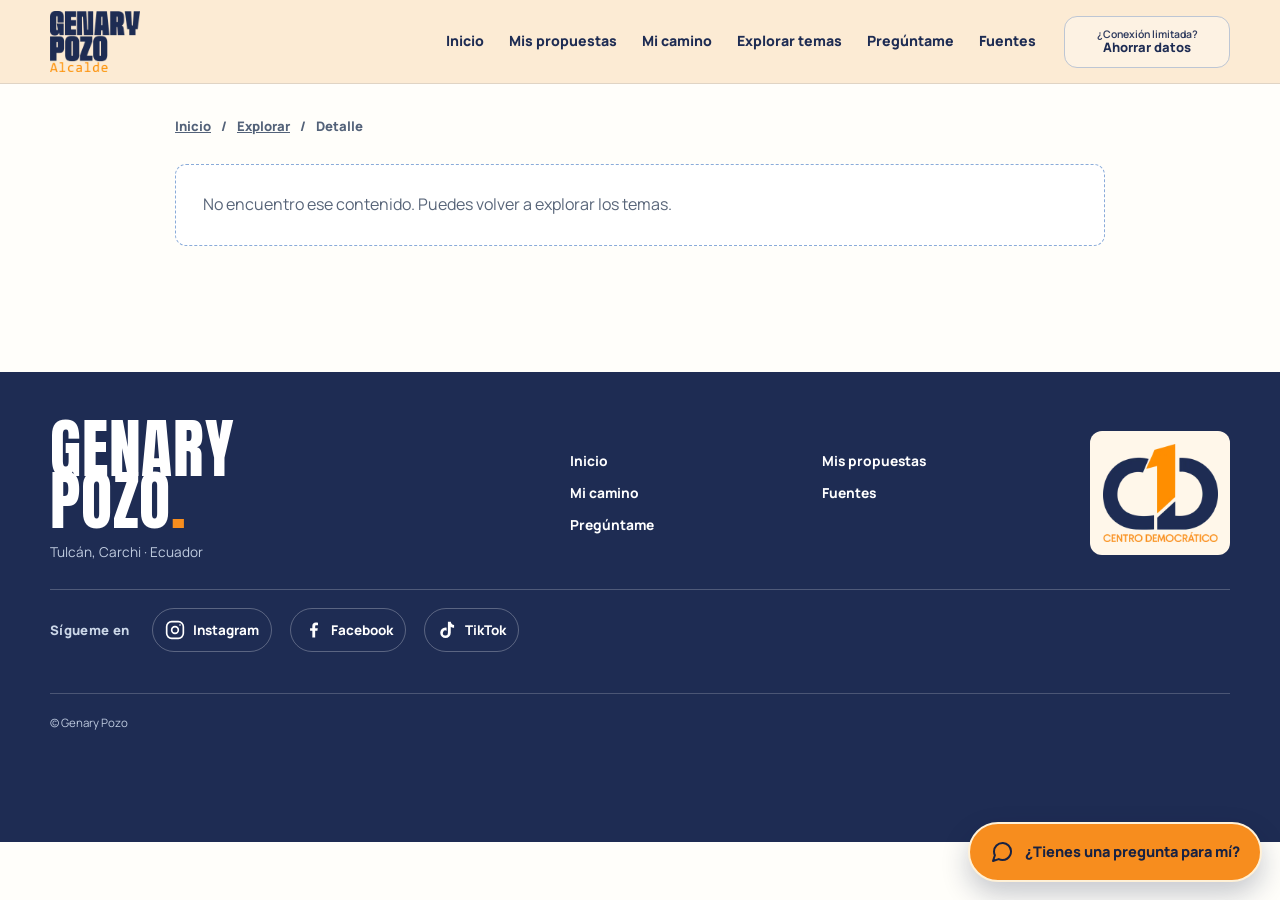
==== detalle.html @ 5c868f40 "Add files via upload" ====
<!DOCTYPE html>
<html lang="es-EC"><head><meta charset="utf-8"/><meta content="width=device-width,initial-scale=1" name="viewport"/><meta content="#1e2c53" name="theme-color"/><meta content="Detalle de una idea o una propuesta de Genary Pozo con sus fuentes." name="description"/><link href="assets/favicon.png" rel="icon" type="image/png"/><link href="https://fonts.googleapis.com" rel="preconnect"/><link crossorigin="" href="https://fonts.gstatic.com" rel="preconnect"/>
<link href="https://fonts.googleapis.com/css2?family=Anton&amp;family=Cormorant+Garamond:ital,wght@0,500;0,600;1,500;1,600&amp;family=Manrope:wght@400;500;600;700;800&amp;family=Qwigley&amp;display=swap" rel="stylesheet"/>
<link href="styles.css" rel="stylesheet"/><script defer="" src="app.js"></script><title>Conoce el detalle | Genary Pozo</title></head><body data-page="detalle">
<a class="skip" href="#contenido">Saltar al contenido</a><header class="site-header"><div class="container nav-row"><a class="logo-link" href="index.html"><img alt="Genary Pozo Alcalde" height="66" src="assets/logo-alcalde.webp" width="95"/></a><button aria-controls="nav-links" aria-expanded="false" aria-label="Abrir menú" class="nav-toggle" id="nav-toggle" type="button"><span></span><span></span><span></span></button><nav aria-label="Menú principal" class="nav-links" id="nav-links"><a href="index.html">Inicio</a><a href="propuestas.html">Mis propuestas</a><a href="trayectoria.html">Mi camino</a><a href="explorar.html">Explorar temas</a><a href="preguntas.html">Pregúntame</a><a href="fuentes.html">Fuentes</a></nav><div class="data-control"><button aria-pressed="false" class="data-toggle" id="data-toggle" type="button"><span aria-hidden="true" class="data-icon">◉</span><span aria-hidden="true" class="data-hint">¿Conexión limitada?</span><span aria-hidden="true" class="data-label">Ahorrar datos</span></button></div></div></header>
<main id="contenido"><div class="container detail-shell"><nav aria-label="Ruta" class="breadcrumbs"><a href="index.html">Inicio</a><span aria-hidden="true">/</span><a href="explorar.html">Explorar</a><span aria-hidden="true">/</span><span>Detalle</span></nav><article id="detail-article"><div class="loading-card">Cargando información…</div></article><div class="related" id="related"></div></div></main>
<footer class="site-footer"><div class="container footer-main"><div class="footer-brand"><span>GENARY<br/>POZO<span class="dot">.</span></span><p>Tulcán, Carchi · Ecuador</p></div><div class="footer-nav"><a href="index.html">Inicio</a><a href="propuestas.html">Mis propuestas</a><a href="trayectoria.html">Mi camino</a><a href="fuentes.html">Fuentes</a><a href="preguntas.html">Pregúntame</a></div><div class="footer-party"><img alt="Centro Democrático, lista 1" height="90" loading="lazy" src="assets/logo-centro-democratico.webp" width="115"/></div><div aria-label="Redes sociales de Genary Pozo" class="footer-socials">
<span class="footer-social-label">Sígueme en</span>
<a aria-label="Instagram de Genary Pozo (abre en otra pestaña)" href="https://www.instagram.com/genarypozo/" rel="noopener noreferrer" target="_blank"><svg aria-hidden="true" fill="none" height="20" stroke="currentColor" stroke-linecap="round" stroke-linejoin="round" stroke-width="2" viewbox="0 0 24 24" width="20"><rect height="20" rx="6" width="20" x="2" y="2"></rect><circle cx="12" cy="12" r="4"></circle><circle cx="18" cy="6" fill="currentColor" r="1" stroke="none"></circle></svg><span>Instagram</span></a>
<a aria-label="Facebook de Genary Pozo (abre en otra pestaña)" href="https://www.facebook.com/profile.php?id=100063680343595" rel="noopener noreferrer" target="_blank"><svg aria-hidden="true" fill="currentColor" height="20" viewbox="0 0 24 24" width="20"><path d="M14.6 21v-8h2.7l.4-3.2h-3.1V7.7c0-.9.2-1.5 1.6-1.5H18V3.3C17.7 3.2 16.6 3 15.4 3 12.8 3 11.2 4.5 11.2 7.2v2.6H8.5V13h2.7v8h3.4Z"></path></svg><span>Facebook</span></a>
<a aria-label="TikTok de Genary Pozo (abre en otra pestaña)" href="https://www.tiktok.com/@genarypozobando" rel="noopener noreferrer" target="_blank"><svg aria-hidden="true" fill="currentColor" height="20" viewbox="0 0 24 24" width="20"><path d="M16.5 2c.3 2.3 1.8 3.7 4 3.9v3.5c-1.6 0-3-.4-4-1.3v7.2a6.3 6.3 0 1 1-6.3-6.3c.4 0 .9.1 1.3.2v3.7a3 3 0 1 0 1.6 2.6V2h3.4Z"></path></svg><span>TikTok</span></a>
</div></div><div class="container footer-bottom"><span>© Genary Pozo</span></div></footer><noscript><p class="noscript">Activa JavaScript para ver los detalles.</p></noscript><a aria-label="¿Tienes una pregunta para mí? Ir a Pregúntame" class="ask-float" href="preguntas.html"><svg aria-hidden="true" fill="none" height="24" stroke="currentColor" stroke-linecap="round" stroke-linejoin="round" stroke-width="2" viewbox="0 0 24 24" width="24"><path d="M21 11.5a8.4 8.4 0 0 1-.9 3.8A8.5 8.5 0 0 1 12.5 20a8.4 8.4 0 0 1-3.8-.9L3 21l1.9-5.7a8.4 8.4 0 0 1-.9-3.8A8.5 8.5 0 0 1 12.5 3h.5A8.5 8.5 0 0 1 21 11v.5Z"></path></svg><span>¿Tienes una pregunta para mí?</span></a></body></html>
---- styles.css ----
:root{--navy:#1e2c53;--navy-deep:#172243;--navy-mid:#31436d;--blue:#8aabd9;--orange:#f78d1e;--cream:#fcebd4;--paper:#fffefa;--muted:#586579;--line:#dfe5ee;--focus:#b45a00;--shadow:0 10px 35px rgba(24,37,73,.075);--max:1180px;--display:Impact,'Arial Black','Helvetica Neue',sans-serif;--body:system-ui,-apple-system,BlinkMacSystemFont,'Segoe UI',sans-serif}
*{box-sizing:border-box}html{scroll-behavior:smooth;scroll-padding-top:84px}body{margin:0;background:var(--paper);color:var(--navy);font:400 16px/1.6 var(--body)}img{display:block;max-width:100%}a{color:inherit}button,input,select{font:inherit}button{cursor:pointer}:focus-visible{outline:3px solid var(--orange);outline-offset:3px}[hidden]{display:none!important}.container{width:min(var(--max),calc(100% - 44px));margin:auto}.skip{position:fixed;z-index:99;top:-90px;left:12px;background:white;color:var(--navy);padding:12px 18px;border-radius:10px}.skip:focus{top:10px}.site-header{position:sticky;top:0;z-index:30;background:var(--cream);border-bottom:1px solid rgba(30,44,83,.12)}.nav-row{min-height:83px;display:flex;align-items:center;gap:28px}.logo-link{display:block;flex-shrink:0}.logo-link img{width:90px;height:auto}.nav-links{display:flex;align-items:center;gap:25px;margin-left:auto}.nav-links a{font-size:.88rem;font-weight:800;text-decoration:none;padding:13px 0;transition:color .2s}.nav-links a:hover,.nav-links .active{color:#a44a05}.nav-links .active{border-bottom:3px solid var(--orange)}.data-toggle{border:1px solid #bdc6d4;color:var(--navy);border-radius:26px;background:rgba(255,255,255,.35);white-space:nowrap;padding:11px 14px;font-size:.79rem;font-weight:750}.data-toggle[aria-pressed=true]{background:var(--navy);color:white}.data-icon{font-size:1.1rem;margin-right:2px}.nav-toggle{display:none;border:1px solid #b8c0cf;background:#fff7ec;color:var(--navy);width:46px;height:46px;border-radius:9px;flex-shrink:0;align-items:center;justify-content:center;flex-direction:column;gap:5px}.nav-toggle span{width:21px;height:2px;border-radius:3px;background:var(--navy)}
.eyebrow,.mini-index{font-weight:850;font-size:.73rem;letter-spacing:.13em;text-transform:uppercase;margin:0}.mini-index{color:#a54d06}.light,.light-index{color:#ffe1b6}.mark{display:inline-block;width:19px;height:3px;background:var(--orange);vertical-align:middle;margin-right:8px}.hero{background:var(--navy);color:white;overflow:hidden;border-bottom:5px solid var(--orange)}.hero-layout{display:grid;grid-template-columns:minmax(0,1.05fr) minmax(0,.95fr);gap:0;min-height:612px}.hero-copy{padding:89px 28px 55px 0;display:flex;align-items:flex-start;flex-direction:column}.hero h1{margin:25px 0 18px;line-height:.87;letter-spacing:-.053em}.h1-small{display:block;font:italic 400 clamp(2.3rem,4vw,3.6rem)/1.2 Georgia,serif;letter-spacing:-.055em;margin-bottom:8px}.h1-main{display:block;font:900 clamp(5.4rem,8.2vw,8.2rem)/.83 var(--display);letter-spacing:-.035em;color:#fff3df}.h1-main b{font-weight:900}.dot{color:var(--orange)}.hero-intro{max-width:440px;margin:15px 0 0;color:#e1e8f2;font-size:1.05rem;line-height:1.78}.hero-actions{display:flex;align-items:center;flex-wrap:wrap;gap:22px;margin-top:31px}.btn{min-height:51px;padding:12px 21px;display:inline-flex;align-items:center;justify-content:center;gap:24px;text-decoration:none;font-weight:850;border:0;border-radius:6px;font-size:.9rem;line-height:1.25}.btn-orange{background:var(--orange);color:#172243}.btn-orange:hover{background:#ffab52}.btn-navy{background:var(--navy);color:white}.btn-navy:hover{background:#304471}.hero-second{text-decoration:none;font-weight:800;color:#fff;font-size:.88rem;border-bottom:1px solid rgba(255,255,255,.5);padding-bottom:5px}.hero-second:hover{color:#ffd6a2}.hero-foot{display:flex;align-items:center;gap:12px;margin:auto 0 0;color:#c0cde0;text-transform:uppercase;letter-spacing:.16em;font-size:.68rem;font-weight:800;padding-top:27px}.hero-foot i{width:4px;height:4px;background:var(--orange);border-radius:50%}.hero-art{position:relative;overflow:hidden;min-width:0;background:var(--blue);align-self:stretch;margin-right:calc((min(var(--max),100vw - 44px) - 100vw)/2);max-height:760px}.hero-art:before{content:'';position:absolute;inset:0;background:radial-gradient(circle at 70% 80%,#fcebd4 0 26%,transparent 26.15%),linear-gradient(135deg,rgba(255,255,255,.16),transparent 60%)}.hero-art:after{content:'';position:absolute;left:-40px;top:20%;height:460px;width:460px;border-radius:50%;border:1px solid rgba(30,44,83,.22)}.hero-sun{position:absolute;width:98px;height:98px;border-radius:50%;background:var(--orange);right:11%;top:13%;opacity:.9}.back-word{position:absolute;z-index:1;font:900 clamp(8rem,14vw,14rem)/.9 var(--display);letter-spacing:-.08em;color:rgba(30,44,83,.09);top:36%;left:1%;transform:rotate(-90deg);transform-origin:30% 50%}.hero-person{position:absolute;z-index:2;width:100%;height:auto;max-width:none;top:0;left:0;right:0;object-fit:contain;object-position:top center}.hero-art-bottom{position:absolute;z-index:3;bottom:0;left:0;right:0;background:var(--orange);height:47px;display:flex;align-items:center;justify-content:space-between;color:var(--navy);padding:0 23px;font-size:.72rem;letter-spacing:.12em;font-weight:850}.hero-art-bottom span:last-child{font-size:1.7rem}.numbers{padding:23px 0 26px;background:var(--cream)}.numbers-header{display:flex;align-items:center;gap:24px;margin-bottom:19px}.numbers-header p{margin:0;font-weight:700;font-size:.88rem}.number-list{display:grid;grid-template-columns:repeat(4,minmax(0,1fr));gap:12px}.number-item{display:flex;align-items:center;gap:12px;border-right:1px solid #c8bbab;padding:5px 14px 5px 0;min-width:0}.number-item:last-child{border-right:0}.number-item strong{display:block;font:900 clamp(2.3rem,4vw,3.5rem)/1 var(--display);color:var(--navy)}.number-item span{font-size:.79rem;line-height:1.3;font-weight:750;color:#344467;max-width:130px}.home-section{padding:83px 0 91px}.section-head{display:flex;align-items:end;justify-content:space-between;gap:24px;margin-bottom:34px}.section-head h2{margin:10px 0 0;font:900 clamp(2.7rem,5vw,4.2rem)/1.04 var(--display);letter-spacing:-.025em}.section-head h2 > span:not(.ferron-word),.footer-invite h2 > span:not(.ferron-word){color:#b25306}.text-link{font-weight:850;text-decoration:none;border-bottom:2px solid var(--orange);white-space:nowrap;padding-bottom:6px}.text-link:hover{color:#a54d06}.section-explainer{max-width:390px;margin:0;line-height:1.75;color:var(--muted)}.featured-grid{display:grid;grid-template-columns:repeat(4,minmax(0,1fr));gap:14px}.featured-card{display:flex;flex-direction:column;align-items:flex-start;background:white;border:1px solid var(--line);border-radius:13px;padding:23px 21px;min-height:310px;box-shadow:var(--shadow)}.featured-card:nth-child(2){background:#f0f5fc}.featured-card:nth-child(3){background:#fff7eb}.featured-card .number{font:900 2.7rem/1 var(--display);letter-spacing:-.05em;color:var(--orange)}.featured-card h3{font:900 1.45rem/1.18 var(--body);letter-spacing:-.045em;margin:21px 0 9px}.featured-card p{margin:0 0 15px;font-size:.88rem;line-height:1.58;color:var(--muted)}.featured-card a{font-weight:850;text-decoration:none;margin-top:auto;border-bottom:1px solid var(--orange);font-size:.81rem;padding-bottom:4px}.featured-card a:hover{color:#b25306}.quote-band{background:var(--navy-deep);color:white;overflow:hidden}.quote-grid{display:grid;grid-template-columns:1fr 1fr;gap:0;min-height:540px}.quote-grid>div:first-child{padding:70px 48px 70px 0}.quote-band blockquote{font:900 clamp(2.5rem,5vw,4.7rem)/1.06 var(--display);letter-spacing:-.02em;margin:23px 0 21px;max-width:650px}.source-compact{color:#bfcbe0;font-size:.85rem}.source-compact a{color:var(--orange);font-weight:850;text-underline-offset:4px}.outline-link{display:inline-flex;gap:20px;text-decoration:none;border:1px solid #a3afc6;color:white;font-weight:850;padding:14px 20px;margin-top:27px;border-radius:6px;font-size:.85rem}.outline-link:hover{background:#2a3a64}.quote-visual{background:var(--orange);position:relative;margin-right:calc((min(var(--max),100vw - 44px) - 100vw)/2);overflow:hidden;min-height:520px}.quote-portrait{position:absolute;bottom:0;left:0;right:0;height:100%;z-index:2;display:flex;align-items:flex-end;justify-content:center}.quote-portrait img{width:100%;height:auto;max-height:100%;object-fit:contain;object-position:bottom center;position:relative;z-index:2}.big-g{position:absolute;top:-160px;left:-30px;font:900 33rem/1 var(--display);color:#ffc679;opacity:.65;pointer-events:none}.road-section{background:var(--paper)}.moments{display:grid;grid-template-columns:repeat(3,minmax(0,1fr));gap:18px;margin-bottom:32px}.moment{padding:26px 23px;border-radius:12px;border:1px solid var(--line);background:white;box-shadow:var(--shadow);display:flex;flex-direction:column}.moment .date{color:#b05206;font-weight:900;letter-spacing:.1em;font-size:.74rem}.moment h3{font-size:1.27rem;line-height:1.27;margin:16px 0 10px}.moment p{font-size:.9rem;color:var(--muted);line-height:1.7;margin:0 0 20px}.moment a{margin-top:auto;font-size:.83rem;text-decoration:none;font-weight:850;border-bottom:1px solid var(--orange);width:max-content}.footer-invite{background:var(--blue);padding:79px 0}.footer-invite-layout{display:grid;grid-template-columns:1.15fr .85fr;align-items:end;gap:75px}.footer-invite h2{font:900 clamp(2.8rem,5vw,4.1rem)/1.02 var(--display);letter-spacing:-.025em;margin:18px 0 0}.footer-invite-layout>div:last-child p{font-size:.99rem;line-height:1.7;max-width:410px;margin:0 0 26px}.site-footer{background:var(--navy);color:white;padding:51px 0 20px}.footer-main{display:grid;grid-template-columns:1fr 1fr 140px;gap:26px;align-items:center;padding-bottom:35px}.footer-brand>span{font:900 clamp(3rem,5vw,4.8rem)/.84 var(--display);letter-spacing:-.055em;display:block}.footer-brand p{margin:14px 0 0;color:#c1cde0;font-size:.85rem}.footer-nav{display:grid;grid-template-columns:repeat(2,minmax(100px,1fr));gap:10px}.footer-nav a{color:#fff;text-decoration:none;font-weight:750;font-size:.86rem}.footer-nav a:hover{color:var(--orange)}.footer-party img{width:115px;height:auto;object-fit:contain}.footer-bottom{border-top:1px solid rgba(255,255,255,.2);display:flex;justify-content:space-between;gap:25px;padding-top:20px;color:#bdc9de;font-size:.72rem;line-height:1.5}.footer-bottom span:last-child{max-width:500px}.noscript{margin:0;padding:15px;background:var(--cream);text-align:center}
/* Interior */
.page-hero{background:var(--navy);color:white;overflow:hidden}.page-hero-orange{background:linear-gradient(120deg,#243864 0%,var(--navy) 65%,#304b83 100%)}.page-hero-layout{min-height:335px;display:grid;grid-template-columns:1fr 270px;align-items:center;gap:45px;padding:59px 0}.page-hero h1,.path-hero h1{font:900 clamp(3.4rem,6.5vw,6rem)/.98 var(--display);letter-spacing:-.03em;margin:16px 0 16px}.page-hero h1 > em,.path-hero h1 > em{font-style:normal;color:var(--orange)}.page-hero p:not(.mini-index){font-size:1rem;line-height:1.7;max-width:720px;color:#dae5f5;margin:0}.page-hero-ornament{font:900 12rem/.8 var(--display);color:var(--orange);opacity:.8;text-align:center;letter-spacing:-.1em}.page-hero-ornament span{display:block;font:850 .95rem var(--body);letter-spacing:.18em;color:#fff;text-transform:uppercase;margin-top:10px}.page-section{padding:74px 0 85px}.tinted-section{background:#eff3fa}.all-plan{display:grid;grid-template-columns:repeat(2,minmax(0,1fr));gap:20px}.plan-card{border:1px solid var(--line);border-radius:15px;background:#fff;overflow:hidden;box-shadow:var(--shadow)}.plan-card-head{display:flex;align-items:center;justify-content:space-between;gap:15px;padding:23px 25px 13px}.plan-index{font:900 3.5rem/.9 var(--display);color:var(--orange)}.plan-meta{background:var(--cream);border-radius:30px;padding:8px 12px;font-weight:850;font-size:.74rem;line-height:1.2}.plan-card-body{padding:0 25px 23px}.plan-card h3{font-size:1.53rem;line-height:1.22;letter-spacing:-.025em;margin:5px 0 11px}.plan-card p{margin:0 0 20px;line-height:1.7;color:var(--muted)}.plan-card a,.small-card a{font-weight:850;text-decoration:none;border-bottom:1px solid var(--orange);padding-bottom:4px;font-size:.87rem}.principles-grid{display:grid;grid-template-columns:repeat(3,minmax(0,1fr));gap:16px}.principle-card{background:white;border:1px solid var(--line);padding:27px;border-radius:15px}.principle-card .squiggle{display:grid;place-items:center;width:40px;height:40px;border:2px solid var(--orange);border-radius:50%;color:#a84d06;font-size:1.2rem}.principle-card h3{font-size:1.3rem;line-height:1.2;margin:19px 0 10px}.principle-card p{margin:0;color:var(--muted);line-height:1.7;font-size:.92rem}.more-cards{display:grid;grid-template-columns:repeat(3,minmax(0,1fr));gap:16px}.small-card{padding:24px;border-radius:13px;border:1px solid var(--line);background:white;display:flex;flex-direction:column;gap:13px}.small-card h3{font-size:1.3rem;line-height:1.25;margin:0}.small-card p{margin:0 0 6px;color:var(--muted);font-size:.9rem;line-height:1.7}.small-card a{margin-top:auto;align-self:flex-start}.original-section{background:var(--cream)}.original-layout{display:grid;grid-template-columns:1fr 300px;align-items:center;gap:80px}.original-layout h2{font:900 clamp(2.8rem,5vw,4rem)/1.03 var(--display);letter-spacing:-.025em;margin:14px 0}.original-layout h2 span{color:#b25306}.original-layout p:not(.mini-index){max-width:520px;color:#324164;margin:0 0 24px;line-height:1.75}.poster-preview{width:100%;height:auto;max-height:490px;object-fit:contain;object-position:top;border-radius:8px;box-shadow:0 10px 30px rgba(30,44,83,.22);background:#fff}.path-hero{background:var(--navy);color:white;overflow:hidden}.path-hero-grid{display:grid;grid-template-columns:1.1fr .9fr;gap:50px;align-items:center;min-height:500px}.path-hero h1{font-size:clamp(3.3rem,6.1vw,5.7rem)}.path-hero p:not(.mini-index){color:#dce4f2;max-width:490px;line-height:1.8}.profile-photo-box{background:#f3f6fa;align-self:stretch;position:relative;display:flex;align-items:end;justify-content:center;overflow:hidden}.profile-photo-box img{width:100%;height:auto;max-height:500px;object-fit:contain;object-position:center bottom}.full-timeline{position:relative;display:grid;gap:16px;padding-left:32px}.full-timeline:before{content:'';position:absolute;left:8px;top:20px;bottom:20px;background:var(--blue);width:3px}.timeline-card{position:relative;padding:23px 26px;background:white;border:1px solid var(--line);border-radius:14px;box-shadow:var(--shadow)}.timeline-card:before{content:'';position:absolute;left:-31px;top:28px;height:13px;width:13px;background:var(--orange);border:3px solid white;box-shadow:0 0 0 2px var(--orange);border-radius:50%}.timeline-card time{color:#a34a04;font-weight:900;font-size:.78rem;text-transform:uppercase;letter-spacing:.1em}.timeline-card h3{font-size:1.3rem;margin:9px 0}.timeline-card p{color:var(--muted);line-height:1.75;margin:0 0 12px}.timeline-card a{font-weight:850;font-size:.87rem;text-decoration:none;border-bottom:1px solid var(--orange)}.cause-grid{display:grid;grid-template-columns:repeat(3,minmax(0,1fr));gap:16px}.cause-card{background:white;border:1px solid var(--line);border-radius:14px;padding:24px}.cause-card h3{margin:0 0 12px;font-size:1.3rem}.cause-card p{margin:0 0 18px;color:var(--muted);font-size:.9rem;line-height:1.7}.cause-card a{font-size:.85rem;font-weight:850;text-decoration:none;border-bottom:1px solid var(--orange)}.filter-panel{padding:24px;background:#fff;border:1px solid var(--line);box-shadow:var(--shadow);display:grid;grid-template-columns:1fr 225px;gap:21px;border-radius:15px}.search-label,.kind-label{display:grid;gap:7px}.search-label span,.kind-label span,.topic-block>span{font-weight:850;font-size:.8rem;letter-spacing:.06em}.search-label input,.kind-label select{width:100%;min-height:51px;border:1px solid #b8c3d4;border-radius:8px;background:#fbfdff;color:var(--navy);padding:10px 14px}.topic-block{grid-column:1/-1}.chips{display:flex;gap:8px;flex-wrap:wrap;margin-top:11px}.chip{padding:9px 13px;background:#eff3fa;color:var(--navy);border:1px solid #dbe4f0;border-radius:30px;font-weight:800;font-size:.78rem}.chip[aria-pressed=true]{background:var(--navy);color:white;border-color:var(--navy)}.results-info{font-weight:800;color:#596982;font-size:.84rem;margin:26px 0 16px}.explore-results{display:grid;grid-template-columns:repeat(3,minmax(0,1fr));gap:16px}.result-card{background:#fff;border-radius:14px;border:1px solid var(--line);padding:22px;box-shadow:var(--shadow);display:flex;flex-direction:column}.pill{display:inline-block;background:#fff0d9;color:#8c4409;border-radius:30px;padding:4px 10px;font-weight:850;font-size:.72rem}.result-card h2{font-size:1.24rem;line-height:1.27;margin:15px 0 10px}.result-card p{color:var(--muted);font-size:.89rem;line-height:1.7;margin:0 0 20px}.result-card a{align-self:flex-start;margin-top:auto;text-decoration:none;font-weight:850;border-bottom:1px solid var(--orange);font-size:.87rem}.detail-shell{padding:32px 0 80px;max-width:930px}.breadcrumbs{display:flex;flex-wrap:wrap;gap:10px;font-size:.82rem;font-weight:800;margin-bottom:27px;color:#536279}.breadcrumbs a:hover{color:#ad550e}.detail-card{background:#fff;border:1px solid var(--line);border-radius:18px;overflow:hidden;box-shadow:var(--shadow)}.detail-cover{background:var(--navy);color:white;padding:50px 48px}.detail-cover h1{font:900 clamp(2.9rem,5.8vw,5rem)/1.03 var(--display);margin:16px 0}.detail-cover p{max-width:690px;color:#edf2fc;line-height:1.75;font-size:1.04rem;margin:0}.detail-body{padding:42px 48px}.detail-body .section-label{margin:0 0 20px;font-size:.76rem;letter-spacing:.14em;text-transform:uppercase;font-weight:850;color:#94500d}.detail-block{margin:0 0 22px;font-size:1.01rem;line-height:1.85;color:#334260}.detail-list{padding-left:24px}.detail-quote{border-left:5px solid var(--orange);padding:18px 20px;margin:26px 0;background:#fdf2e5;border-radius:0 9px 9px 0;color:var(--navy);font-size:1.38rem;font-weight:850;line-height:1.5}.detail-quote cite{display:block;margin-top:13px;font-size:.79rem;font-style:normal;font-weight:700;color:#5e697b}.detail-image{max-width:470px;border-radius:10px;margin:18px 0 25px;box-shadow:var(--shadow)}.detail-figcaption{font-size:.78rem;color:var(--muted)}.detail-fields{display:grid;grid-template-columns:repeat(2,minmax(0,1fr));gap:14px;margin:32px 0}.detail-field{padding:18px;background:#f4f6fb;border-radius:9px}.detail-field strong{display:block;color:var(--navy);font-size:.85rem;margin-bottom:7px}.detail-field p{margin:0;color:#485a77;font-size:.91rem;line-height:1.7}.detail-field ul{margin:0;padding-left:22px;color:#485a77}.detail-sources{border-top:1px solid var(--line);padding-top:22px;margin-top:24px}.detail-sources h2{font-size:1.05rem;margin:0 0 14px}.source-line{display:flex;gap:5px;align-items:baseline;flex-wrap:wrap;font-size:.86rem;margin-top:11px;color:#59677e}.source-line a{color:#ac5200;font-weight:850;text-underline-offset:4px}.detail-attribute{font-size:.75rem;color:#6b778a;margin-top:25px}.related{padding-top:30px}.related h2{font-size:1.2rem}.related-links{display:grid;gap:10px}.related-links a{background:#fff;border:1px solid var(--line);border-radius:9px;padding:12px 16px;text-decoration:none;font-weight:850}.related-links a:hover{background:var(--cream)}.sources-grid{display:grid;grid-template-columns:repeat(2,minmax(0,1fr));gap:16px}.source-card{background:#fff;border:1px solid var(--line);border-radius:13px;padding:25px;box-shadow:var(--shadow)}.source-card h2{font-size:1.28rem;line-height:1.2;margin:11px 0}.source-card p{line-height:1.75;font-size:.9rem;color:var(--muted);margin:0 0 18px}.source-card a{color:#995001;font-weight:850;text-underline-offset:4px}.source-explanation{padding:24px 28px;margin-top:25px;border-left:5px solid var(--orange);background:#fff7e9;border-radius:0 10px 10px 0}.source-explanation h3{margin:0 0 8px}.source-explanation p{margin:0;line-height:1.75;font-size:.92rem;color:#485771}.loading-card,.empty{padding:27px;border:1px dashed var(--blue);border-radius:11px;color:var(--muted);background:#fff}
body[data-save=on] .optional-img{display:none}body[data-save=on] .quote-visual:after{content:'GENARY POZO';position:absolute;top:40%;left:15%;font:900 4rem var(--display);color:rgba(30,44,83,.4)}body[data-save=on] .profile-photo-box{min-height:210px}
@media(max-width:1150px){.nav-row{gap:15px}.nav-links{gap:16px}.nav-links a{font-size:.8rem}.hero-layout{min-height:570px}.hero-copy{padding-top:67px}.h1-main{font-size:clamp(5rem,8vw,7rem)}.hero-art{max-height:650px}.number-list{grid-template-columns:repeat(2,1fr)}.number-item:nth-child(2){border-right:0}.number-item:nth-child(1),.number-item:nth-child(2){border-bottom:1px solid #c8bbab;padding-bottom:13px}.featured-grid{grid-template-columns:repeat(2,minmax(0,1fr))}}
@media(max-width:850px){.nav-toggle{display:flex;margin-left:auto}.nav-links{display:none;position:absolute;top:calc(100% - 1px);left:0;right:0;background:var(--cream);border-top:1px solid #cdd2dc;padding:16px 24px 22px;box-shadow:0 15px 20px rgba(30,44,83,.15);flex-direction:column;align-items:flex-start;gap:8px}.nav-links.open{display:flex}.nav-links a{font-size:1rem;padding:8px 0}.nav-links .active{border-bottom:2px solid var(--orange)}.data-toggle{padding:10px}.data-label{display:none}.hero-layout{grid-template-columns:1fr}.hero-copy{padding:58px 0 34px}.hero h1{margin-top:18px}.h1-main{font-size:clamp(5rem,14vw,7.8rem)}.hero-art{height:560px;max-height:560px;margin:0 calc((min(var(--max),100vw - 44px) - 100vw)/2)}.hero-person{width:min(100%,620px);left:50%;right:auto;transform:translateX(-50%)}.quote-grid{grid-template-columns:1fr}.quote-grid>div:first-child{padding:60px 0}.quote-visual{min-height:470px;margin:0 calc((min(var(--max),100vw - 44px) - 100vw)/2)}.quote-portrait img{width:min(100%,650px)}.section-head{flex-direction:column;align-items:flex-start}.moments{grid-template-columns:1fr}.footer-invite-layout{grid-template-columns:1fr;gap:20px}.page-hero-layout{grid-template-columns:1fr;gap:0}.page-hero-ornament{display:none}.path-hero-grid{grid-template-columns:1fr;gap:18px;padding-top:55px}.profile-photo-box{max-height:390px;align-self:initial}.profile-photo-box img{width:70%;max-height:none}.original-layout{grid-template-columns:1fr 235px;gap:30px}.explore-results{grid-template-columns:repeat(2,minmax(0,1fr))}}
@media(max-width:600px){.container{width:calc(100% - 30px)}.nav-row{min-height:72px;gap:12px}.logo-link img{width:76px}.hero-copy{padding:52px 0 33px}.hero-intro{font-size:.98rem}.h1-main{font-size:clamp(4.8rem,15.5vw,6.7rem)}.eyebrow{font-size:.64rem}.hero-art{height:435px;max-height:435px;margin-left:-15px;margin-right:-15px}.hero-person{width:100%;max-width:475px}.hero-sun{right:10%;top:10%;width:70px;height:70px}.numbers-header{display:block}.numbers-header p{margin:6px 0}.number-list{grid-template-columns:repeat(2,minmax(0,1fr));gap:7px}.number-item{flex-direction:column;align-items:flex-start;gap:3px;padding:9px 8px 10px 0}.number-item strong{font-size:2.9rem}.number-item span{font-size:.75rem}.home-section,.page-section{padding:63px 0}.section-head h2{font-size:clamp(2.4rem,10vw,3.4rem)}.featured-grid,.all-plan,.principles-grid,.more-cards,.cause-grid,.sources-grid,.explore-results{grid-template-columns:1fr}.featured-card{min-height:0;padding:21px}.quote-band blockquote{font-size:clamp(2.4rem,10vw,3.9rem)}.quote-visual{height:365px;min-height:365px;margin-left:-15px;margin-right:-15px}.footer-invite{padding:62px 0}.footer-main{grid-template-columns:1fr 130px;gap:28px}.footer-nav{grid-column:1/-1;grid-row:2}.footer-brand>span{font-size:3.8rem}.footer-party img{width:85px}.footer-bottom{flex-direction:column;gap:6px}.page-hero-layout{min-height:0;padding:52px 0}.page-hero h1,.path-hero h1{font-size:clamp(3.15rem,13vw,5rem)}.path-hero-grid{padding-top:48px}.profile-photo-box{max-height:330px}.profile-photo-box img{width:82%}.original-layout{grid-template-columns:1fr;gap:25px}.original-layout .poster-preview{max-width:275px}.filter-panel{grid-template-columns:1fr;padding:18px}.topic-block{grid-column:auto}.detail-shell{padding-top:20px}.detail-cover{padding:36px 24px}.detail-body{padding:27px 23px}.detail-fields{grid-template-columns:1fr}.detail-quote{font-size:1.2rem}}
@media(prefers-reduced-motion:reduce){html{scroll-behavior:auto}*,*:before,*:after{animation-duration:.01ms!important;transition-duration:.01ms!important}}
.footer-party{background:#fff7ea;border-radius:12px;padding:13px 9px;display:flex;justify-content:center;align-items:center}.footer-party img{width:115px;height:auto}
@media(max-width:600px){.footer-main{grid-template-columns:minmax(0,1fr) 100px;gap:18px}.footer-brand>span{font-size:clamp(2.7rem,13vw,3.35rem)}.footer-party{padding:8px}.footer-party img{width:84px}}
@media(max-width:360px){.h1-main{font-size:4.3rem}.hero-art{height:380px}.number-item strong{font-size:2.5rem}}

/* Contraste mejorado en cifras y rótulos de lectura. */
.featured-card .number,.plan-index{color:#a84b04}

/* Ajustes de composición y legibilidad de titulares */
.h1-main {
  letter-spacing: .008em;
  line-height: .9;
}
.hero h1 { letter-spacing: .008em; line-height: .95; }
.section-head h2,
.footer-invite h2,
.quote-band blockquote,
.page-hero h1,
.path-hero h1,
.detail-cover h1,
.footer-brand > span {
  letter-spacing: .012em;
  line-height: 1.1;
  overflow-wrap: normal;
}
.section-head h2 { max-width: 820px; }
.featured-card .number,
.number-item strong,
.plan-index {
  letter-spacing: .035em;
}
.footer-brand > span { line-height: .94; }

.path-hero-grid {
  min-height: 560px;
  gap: clamp(28px, 4.5vw, 60px);
}
.path-hero-grid > div:first-child {
  padding: 76px 0 82px;
  align-self: center;
}
.path-hero .mini-index { margin-bottom: 20px; }
.path-hero h1 { margin: 0 0 24px; }
.path-hero p:not(.mini-index) { margin: 0 0 28px; }
.path-hero .btn { margin-top: 4px; }

.page-hero-layout { padding-top: 73px; padding-bottom: 76px; }
.page-hero h1 { max-width: 900px; }
.detail-cover { padding-top: 57px; padding-bottom: 60px; }
.detail-body { padding-top: 45px; padding-bottom: 52px; }
.detail-body > :last-child { margin-bottom: 0; }
.detail-sources { margin-top: 30px; }
.source-line a { text-underline-offset: 4px; }

@media (max-width: 850px) {
  .path-hero-grid { padding-top: 0; gap: 16px; }
  .path-hero-grid > div:first-child { padding: 65px 0 44px; }
  .path-hero h1 { max-width: 680px; }
  .profile-photo-box { margin-top: 0; }
}
@media (max-width: 600px) {
  .h1-main { font-size: clamp(4.35rem, 14.2vw, 6.2rem); letter-spacing: .006em; }
  .hero h1 { letter-spacing: .005em; }
  .section-head h2,
  .page-hero h1,
  .path-hero h1,
  .detail-cover h1,
  .footer-invite h2 { letter-spacing: .008em; line-height: 1.08; }
  .page-hero-layout { padding: 62px 0 66px; }
  .path-hero-grid > div:first-child { padding: 61px 0 43px; }
  .path-hero h1 { margin: 0 0 20px; }
  .path-hero p:not(.mini-index) { margin-bottom: 27px; }
  .profile-photo-box { max-height: 350px; }
  .detail-cover { padding: 40px 24px 45px; }
  .detail-body { padding: 33px 24px 38px; }
}
@media (max-width: 360px) {
  .h1-main { font-size: 4.05rem; }
  .page-hero h1, .path-hero h1 { font-size: clamp(2.9rem, 12.4vw, 3.5rem); }
  .footer-brand > span { font-size: 2.48rem; letter-spacing: .006em; }
}
.detail-cover h1 { font-size: clamp(2.8rem, 5vw, 4.45rem); max-width: 820px; }
@media(max-width:600px) { .detail-cover h1 { font-size: clamp(2.6rem, 11vw, 3.5rem); } }


/* Sistema tipográfico multiplataforma: fuentes abiertas alojadas por Google Fonts. */
:root {
  --display: 'Anton', Impact, 'Arial Black', sans-serif;
  --body: 'Manrope', system-ui, -apple-system, BlinkMacSystemFont, 'Segoe UI', sans-serif;
  --editorial: 'Cormorant Garamond', Georgia, serif;
  --signature: 'Qwigley', 'Brush Script MT', cursive;
}

/* Titulares contundentes, con espacio real entre los glifos. */
.h1-main {
  font-family: var(--display);
  font-style: normal;
  font-weight: 400;
  font-size: clamp(5.25rem, 8.2vw, 8.25rem);
  line-height: 1;
  letter-spacing: .058em;
}
.h1-main b { font-weight: 400; }
.hero h1 { line-height: 1.08; letter-spacing: .025em; }
.h1-small {
  display: inline-block;
  font-family: var(--signature);
  font-style: normal;
  font-weight: 400;
  font-size: clamp(5.8rem, 8.8vw, 8.3rem);
  line-height: .8;
  color: #fff0d7;
  letter-spacing: .004em;
  margin: 0 0 24px 12px;
  transform: rotate(-5deg);
  transform-origin: left center;
}
.section-head h2,
.footer-invite h2,
.quote-band blockquote,
.page-hero h1,
.path-hero h1,
.detail-cover h1,
.footer-brand > span,
.page-hero-ornament,
.back-word,
.number-item strong,
.featured-card .number,
.plan-index,
.footer-brand > span {
  font-family: var(--display);
  font-weight: 400;
  letter-spacing: .043em;
  line-height: 1.16;
}
.section-head h2 > span:not(.ferron-word),
.page-hero h1 > em,
.path-hero h1 > em {
  font-family: var(--editorial);
  font-weight: 600;
  font-style: italic;
  letter-spacing: -.015em;
  line-height: 1.02;
}
.quote-band blockquote { letter-spacing: .033em; }
.featured-card .number, .plan-index, .number-item strong { letter-spacing: .06em; }
.footer-brand > span { letter-spacing: .05em; line-height: 1.12; }

/* El encabezado de Mi camino tiene aire real por ambos extremos, a cualquier ancho. */
.path-hero-grid {
  grid-template-columns: minmax(0, 1.08fr) minmax(0, .92fr);
  align-items: stretch;
  min-height: 0;
  gap: clamp(38px, 5vw, 72px);
}
.path-hero-grid > div:first-child {
  padding: clamp(110px, 10vw, 158px) 0 clamp(136px, 11vw, 174px);
  min-width: 0;
  align-self: center;
}
.path-hero .mini-index {
  display: inline-flex;
  align-items: center;
  border-left: 4px solid var(--orange);
  padding: 10px 0 10px 16px;
  margin: 0 0 34px;
  letter-spacing: .15em;
}
.path-hero h1 {
  font-size: clamp(3.2rem, 5.8vw, 5.65rem);
  line-height: 1.17;
  margin: 0 0 30px;
  letter-spacing: .032em;
}
.path-hero h1 > em { display: inline; }
.path-hero p:not(.mini-index) {
  max-width: 520px;
  font-size: 1.025rem;
  line-height: 1.95;
  margin: 0 0 34px;
}
.path-hero .btn { min-height: 54px; margin-top: 6px; }

/* Sin fotografía no queda un cuadro vacío: composición geométrica propia. */
.profile-photo-box {
  position: relative;
  isolation: isolate;
  background: #eaf2fd;
  min-height: 660px;
  overflow: hidden;
}
.profile-photo-box:before {
  content: '';
  position: absolute;
  width: min(85%, 430px);
  aspect-ratio: 1;
  border-radius: 50%;
  top: 11%; right: -16%;
  background: radial-gradient(circle, rgba(247,141,30,.23) 0 39%, transparent 39.5%),
              radial-gradient(circle, transparent 0 68%, rgba(30,44,83,.14) 68.4% 69.1%, transparent 69.5%);
  z-index: 0;
}
.profile-photo-box img {
  position: relative;
  z-index: 2;
  width: 100%;
  max-height: none;
  height: 100%;
  object-fit: contain;
  object-position: center bottom;
}
.profile-design { display: none; }
body[data-save='on'] .profile-design {
  position: absolute; inset: 0; z-index: 3;
  display: flex; flex-direction: column; justify-content: space-between;
  padding: clamp(34px, 5vw, 56px) clamp(30px, 4vw, 48px) 38px;
  color: var(--navy);
}
.profile-design-orbit { position: absolute; width: 180px; height: 180px; border: 1px solid rgba(30,44,83,.18); border-radius: 50%; left: -84px; top: 31%; transform: rotate(-18deg); }
.profile-design-kicker { margin: 0; font-size: .85rem; font-weight: 900; letter-spacing: .23em; }
.profile-design strong { font: 400 clamp(4.8rem, 8vw, 8rem)/1.02 var(--display); letter-spacing: .065em; position: relative; }
.profile-design strong span { color: var(--orange); }
.profile-design-footer { letter-spacing: .11em; font-size: .77rem; font-weight: 800; border-top: 2px solid rgba(30,44,83,.22); padding-top: 19px; }

/* Controles: estado claro incluso cuando la etiqueta del botón cambia. */
.data-control { display: flex; align-items: center; gap: 10px; flex-shrink: 0; }
.data-hint { font-size: .72rem; font-weight: 800; color: #475a7b; white-space: nowrap; }
.data-toggle { min-height: 44px; display: inline-flex; align-items: center; justify-content: center; gap: 4px; }
.data-toggle .data-label { display: inline; }
.data-toggle[aria-pressed='true'] + .data-hint { color: var(--navy); }

@media (max-width: 1180px) and (min-width: 851px) {
  .nav-row { gap: 14px; }
  .nav-links { gap: 14px; }
  .data-hint { display: none; }
  .path-hero-grid > div:first-child { padding-top: 118px; padding-bottom: 140px; }
}
@media (max-width: 850px) {
  .path-hero-grid { grid-template-columns: minmax(0,1fr); gap: 0; }
  .path-hero-grid > div:first-child { padding: 100px 12px 116px; }
  .path-hero .mini-index { margin-bottom: 32px; }
  .path-hero h1 { max-width: 720px; }
  .profile-photo-box { min-height: 420px; max-height: 520px; }
  body[data-save='on'] .profile-photo-box { min-height: 400px; }
  .profile-photo-box img { width: 90%; max-height: 520px; }
  .profile-design strong { font-size: clamp(5rem, 12vw, 7.5rem); }
  .data-hint { display: none; }
  .data-toggle { padding: 10px 13px; }
}
@media (max-width: 600px) {
  .nav-row { flex-wrap: wrap; column-gap: 12px; row-gap: 0; padding: 5px 0 9px; }
  .logo-link img { width: 77px; }
  .data-control { width: 100%; order: 3; justify-content: flex-end; padding: 3px 0 0; gap: 11px; }
  .data-hint { display: inline; font-size: .75rem; }
  .data-toggle { min-height: 42px; padding: 8px 12px; font-size: .76rem; }
  .data-toggle .data-label { display: inline; }
  .h1-main { font-size: clamp(4.1rem, 13.5vw, 6.7rem); letter-spacing: .045em; }
  .h1-small { font-size: clamp(5.3rem, 21vw, 7.3rem); margin-left: 10px; margin-bottom: 23px; }
  .path-hero-grid > div:first-child { padding: 92px 5px 112px; }
  .path-hero h1 { font-size: clamp(3.1rem, 11.5vw, 4rem); }
  .path-hero p:not(.mini-index) { line-height: 1.87; }
  .profile-photo-box { min-height: 330px; max-height: 470px; }
  body[data-save='on'] .profile-photo-box { min-height: 340px; }
  .profile-photo-box img { width: min(95%, 510px); }
  .profile-design { padding: 27px 25px; }
  .profile-design strong { font-size: clamp(4.1rem, 15.5vw, 6rem); }
  .profile-design-footer { font-size: .66rem; }
  .hero h1 { line-height: 1.09; }
  .page-hero h1, .detail-cover h1 { letter-spacing: .026em; }
}
@media (max-width: 360px) {
  .data-hint { font-size: .69rem; }
  .data-toggle { font-size: .71rem; padding-inline: 10px; }
  .h1-main { font-size: 3.88rem; letter-spacing: .025em; }
  .path-hero h1 { font-size: 2.95rem; }
}
/* Ajuste de anchura del monograma para que quepa íntegro incluso sin fuentes web. */
.profile-design strong {
  font-size: clamp(3.25rem, 5vw, 5.15rem);
  line-height: 1.12;
  letter-spacing: .027em;
  max-width: 100%;
  overflow-wrap: normal;
}
.profile-design .profile-design-kicker {
  color: #1e2c53;
  font-size: .79rem;
  letter-spacing: .15em;
  line-height: 1.3;
  font-weight: 900;
}
@media (max-width: 850px) {
  .profile-design strong { font-size: clamp(4.25rem, 9vw, 5.5rem); }
}
@media (max-width: 600px) {
  .profile-design strong { font-size: clamp(3.5rem, 14vw, 5rem); }
}
@media (max-width: 360px) {
  .profile-design strong { font-size: 3.4rem; }
}
.path-hero .profile-design .profile-design-kicker { color: #1e2c53; opacity: 1; }

/* Ferron gratuito para los títulos; la fuente debe aportarla quien tenga permiso.
   El editor debe subir la fuente de su licencia a assets/fonts; no se redistribuye. */
@font-face {
  font-family: 'Ferron Campaña';
  src: local('Ferron Extra Expanded'), local('Ferron-ExtraExpanded'),
       url('assets/fonts/Ferron-ExtraExpanded.otf') format('opentype');
  font-style: normal;
  font-weight: 400;
  font-display: swap;
}
:root {
  --ferron: 'Ferron Campaña', 'Anton', Impact, 'Arial Black', sans-serif;
  --display: var(--ferron);
}
/* Espaciado moderado: cercano al logo, sin grandes huecos. */
:is(.h1-main, .section-head h2, .page-hero h1, .path-hero h1,
    .detail-cover h1, .footer-invite h2, .footer-brand > span,
    .quote-band blockquote, .profile-design strong, .plan-index,
    .number-item strong, .featured-card .number) {
  font-family: var(--ferron);
  font-weight: 400;
  font-style: normal;
  letter-spacing: .012em;
}
.h1-main, .h1-main b { font-family: var(--ferron); font-weight: 400; }
.h1-main { line-height: 1.06; letter-spacing: .01em; font-size: clamp(5.35rem, 8.7vw, 8.6rem); }
:is(.section-head h2 > span:not(.ferron-word), .footer-invite h2 > span:not(.ferron-word), .page-hero h1 > em,
    .path-hero h1 > em, .detail-cover h1 > em) {
  font-family: var(--editorial);
  font-weight: 600;
  font-style: italic;
  letter-spacing: -.028em;
  line-height: .98;
}
.section-head h2, .footer-invite h2 { line-height: 1.11; }
:is(.page-hero h1, .path-hero h1, .detail-cover h1) { line-height: 1.12; }
.footer-brand > span { letter-spacing: .012em; line-height: 1.07; }
.profile-design strong { letter-spacing: .012em; line-height: 1.09; }
.h1-small { font-family: var(--signature); font-style: normal; font-weight: 400; }

/* La portada se calcula desde el viewport, no mediante márgenes negativos.
   Foto, panel azul y banda inferior tienen exactamente la misma anchura. */
.hero .hero-layout {
  width: 100%;
  max-width: none;
  margin: 0;
  padding: 0 0 0 max(22px, calc((100vw - var(--max)) / 2));
  display: grid;
  grid-template-columns: minmax(0,1fr) minmax(0,1fr);
  gap: 0;
  min-height: 615px;
}
.hero .hero-layout .hero-copy {
  padding: 75px clamp(24px, 3.4vw, 60px) 44px 0;
  min-width: 0;
}
.hero .hero-layout .hero-art {
  width: 100%;
  min-width: 0;
  min-height: 615px;
  max-height: none;
  height: auto;
  margin: 0;
  align-self: stretch;
  overflow: hidden;
}
.hero .hero-art .hero-person {
  display: block;
  width: 100%;
  max-width: 100%;
  height: auto;
  left: 0;
  right: 0;
  top: 0;
  object-fit: contain;
  object-position: top center;
  transform: none;
}
.hero .hero-art .hero-art-bottom {
  left: 0;
  right: 0;
  bottom: 0;
  width: 100%;
  margin: 0;
  box-sizing: border-box;
}

/* Control compacto: dos líneas DENTRO de un botón de tamaño constante. */
.data-control {
  display: flex;
  flex: 0 0 auto;
  width: 166px;
  margin: 0;
  padding: 0;
}
.data-control .data-toggle {
  display: grid;
  grid-template-columns: 18px minmax(0,1fr);
  grid-template-rows: 14px 18px;
  grid-template-areas: 'icon hint' 'icon label';
  align-items: center;
  column-gap: 5px;
  justify-items: start;
  width: 166px;
  min-width: 166px;
  height: 52px;
  min-height: 52px;
  max-height: 52px;
  padding: 8px 9px;
  border-radius: 13px;
  font-family: var(--body);
  font-weight: 800;
  white-space: nowrap;
  line-height: 1;
  text-align: left;
  font-size: .8rem;
}
.data-control .data-icon {
  grid-area: icon;
  margin: 0;
  font-size: .95rem;
  line-height: 1;
}
.data-control .data-hint {
  grid-area: hint;
  display: block;
  font-size: .62rem;
  line-height: 14px;
  color: inherit;
  opacity: .84;
  font-weight: 700;
  white-space: nowrap;
}
.data-control .data-label {
  grid-area: label;
  display: block;
  font-size: .78rem;
  line-height: 18px;
  color: inherit;
  white-space: nowrap;
}

/* Perfil: se conservan la ilustración de ahorro y la foto íntegra. */
.path-hero-grid {
  display: grid;
  grid-template-columns: minmax(0,1.08fr) minmax(0,.92fr);
  gap: clamp(30px,4vw,56px);
  align-items: center;
  min-height: 0;
}
.path-hero-grid > div:first-child {
  padding: clamp(54px,5.5vw,78px) 0 clamp(62px,5.8vw,84px);
  align-self: center;
}
.path-hero .mini-index { margin-bottom: 23px; }
.path-hero h1 { margin-bottom: 22px; font-size: clamp(3.25rem,5.15vw,4.8rem); }
.path-hero p:not(.mini-index) { font-size: 1.02rem; line-height: 1.77; margin-bottom: 24px; }
.path-hero .btn { margin-top: 1px; }
.profile-photo-box,
body[data-save='on'] .profile-photo-box {
  height: clamp(485px,46.5vw,588px);
  min-height: 0;
  max-height: none;
  align-self: center;
  width: 100%;
  border-radius: 18px;
}
.profile-photo-box img {
  position: absolute;
  inset: auto 0 0;
  width: 100%;
  height: auto;
  max-width: 100%;
  max-height: 100%;
  object-fit: contain;
  object-position: bottom center;
  margin: 0 auto;
}

@media(max-width:850px) {
  .hero .hero-layout {
    grid-template-columns: minmax(0,1fr);
    padding: 0;
    width: 100%;
    min-height: 0;
  }
  .hero .hero-layout .hero-copy {
    padding: 57px max(22px,calc((100vw - var(--max))/2)) 42px;
  }
  .hero .hero-layout .hero-art {
    width: 100%;
    height: 560px;
    min-height: 560px;
    max-height: 560px;
    margin: 0;
  }
  .path-hero-grid { grid-template-columns: minmax(0,1fr); gap: 0; }
  .path-hero-grid > div:first-child { padding: 54px 12px 52px; }
  .path-hero h1 { font-size: clamp(3rem,7.4vw,4.25rem); }
  .profile-photo-box,body[data-save='on'] .profile-photo-box {
    aspect-ratio: 900 / 1015;
    height: auto;
    min-height: 0;
    max-height: none;
    width: min(100%,610px);
    justify-self: center;
    border-radius: 18px 18px 0 0;
  }
  .profile-photo-box img { width: 100%; max-width: 100%; max-height: 100%; }
}
@media(max-width:600px) {
  .container { width: calc(100% - 30px); }
  .nav-row { flex-wrap: nowrap; min-height: 74px; gap: 8px; padding: 8px 0; }
  .logo-link { flex: 0 0 auto; }
  .logo-link img { width: 66px; height: auto; }
  .nav-toggle { order: 3; display: flex; width: 42px; height: 44px; flex-shrink: 0; margin: 0; }
  .data-control { order: 2; width: 156px; flex: 0 0 156px; margin-left: auto; padding: 0; }
  .data-control .data-toggle { width: 156px; min-width: 156px; max-width: 156px; height: 52px; min-height: 52px; max-height: 52px; padding: 8px 7px; }
  .data-control .data-hint { font-size: .59rem; }
  .data-control .data-label { font-size: .75rem; }
  .hero .hero-layout .hero-copy { padding: 49px 15px 37px; }
  .hero .hero-layout .hero-art { height: 435px; min-height: 435px; max-height: 435px; }
  .h1-main { font-size: clamp(5rem,15.3vw,6.7rem); letter-spacing: .01em; line-height: 1.08; }
  .h1-small { font-size: clamp(5.1rem,21vw,7.3rem); }
  .section-head h2, .footer-invite h2 { line-height: 1.15; }
  .path-hero-grid > div:first-child { padding: 46px 5px 50px; }
  .path-hero .mini-index { margin-bottom: 20px; }
  .path-hero h1 { font-size: clamp(2.9rem,10.7vw,3.9rem); }
  .path-hero p:not(.mini-index) { line-height: 1.72; margin-bottom: 23px; }
  .profile-photo-box,body[data-save='on'] .profile-photo-box { aspect-ratio: 900 / 1000; height:auto; min-height:0; }
  .profile-design strong { font-size: clamp(3.25rem,12vw,4.2rem); }
}
@media(max-width:360px) {
  .hero .hero-layout .hero-art { height: 380px; min-height: 380px; max-height: 380px; }
  .h1-main { font-size: 4.65rem; letter-spacing: .006em; }
  .path-hero h1 { font-size: 2.83rem; }
  .profile-design strong { font-size: 3.2rem; }
}


/* Versión 8: ajustes de composición, tipografía y ahorro de datos. */
/* Un mismo lenguaje visual para retratos: azul claro, círculo crema y acento naranja. */
.profile-photo-box,
body[data-save='on'] .profile-photo-box {
  background: var(--blue);
}
.profile-photo-box::before,
body[data-save='on'] .profile-photo-box::before {
  content: '';
  position: absolute;
  z-index: 0;
  inset: auto -18% -26% auto;
  width: 88%;
  height: auto;
  aspect-ratio: 1;
  border-radius: 50%;
  background: var(--cream);
  max-width: none;
  top: auto;
  right: -18%;
}
.profile-photo-box::after {
  content: '';
  position: absolute;
  z-index: 0;
  top: 15%;
  left: -23%;
  width: 85%;
  aspect-ratio: 1;
  border: 2px solid rgba(30, 44, 83, .18);
  border-radius: 50%;
  pointer-events: none;
}
.profile-design { background: transparent; }
.profile-design strong { letter-spacing: .012em; }

/* Dos familias conviven en un mismo título, sin espaciados exagerados. */
:is(.section-head h2 > span:not(.ferron-word), .footer-invite h2 > span:not(.ferron-word),
    .page-hero h1 > em, .path-hero h1 > em, .detail-cover h1 > em) {
  font-family: var(--editorial);
  font-size: 1.08em;
  font-style: italic;
  font-weight: 600;
  letter-spacing: -.026em;
  line-height: .94;
}
/* Qwigley está disponible a través de Google Fonts; el gesto manuscrito es mayor
   y su cola puede solaparse sin crear una línea vacía. */
.h1-small {
  display: block;
  font-family: var(--signature);
  font-weight: 400;
  font-style: normal;
  font-size: clamp(7.2rem, 11vw, 9.5rem);
  line-height: .56;
  letter-spacing: 0;
  margin: 0 0 .04em 6px;
  transform: rotate(-4deg);
  transform-origin: left center;
}
.hero h1 { margin-top: 27px; }
.h1-main { line-height: .99; }

/* El botón no cambia ni de tamaño ni de posición entre estados. */
.data-control .data-toggle {
  position: relative;
  display: flex;
  flex-direction: column;
  align-items: center;
  justify-content: center;
  gap: 1px;
  text-align: center;
  padding: 7px 5px;
  line-height: 1;
}
.data-control .data-icon { display: none; }
.data-control .data-hint,
.data-control .data-label {
  display: block;
  width: 100%;
  justify-self: center;
  align-self: center;
  text-align: center;
  letter-spacing: 0;
  white-space: nowrap;
  line-height: 1.07;
}
.data-control .data-hint { font-size: .65rem; font-weight: 650; opacity: .91; }
.data-control .data-label { font-size: .81rem; font-weight: 850; }

/* Tildes Ferron: la letra base sigue siendo Ferron, el acento se dibuja encima.
   El carácter original permanece en el DOM para tecnologías de asistencia. */
.ferron-accent {
  position: relative;
  display: inline;
  white-space: nowrap;
  vertical-align: baseline;
}
.ferron-accent .ferron-accent-glyph { display: inline; user-select: none; }
.ferron-accent::after {
  content: '';
  position: absolute;
  z-index: 1;
  pointer-events: none;
  color: currentColor;
  background: currentColor;
  width: .22em;
  height: .065em;
  border-radius: .01em;
  top: -.12em;
  left: 54%;
  transform: translateX(-50%) rotate(-50deg);
  transform-origin: center;
}
.ferron-accent.mark-tilde::after {
  content: '˜';
  background: none;
  top: -.37em;
  left: 50%;
  transform: translateX(-50%);
  width: auto;
  height: auto;
  font: 700 .52em/1 var(--body);
}
.ferron-accent.mark-diaeresis::after {
  width: .075em;
  height: .075em;
  top: -.095em;
  left: 34%;
  border-radius: 50%;
  box-shadow: .26em 0 currentColor;
  transform: none;
}
.ferron-accent.mark-grave::after { transform: translateX(-50%) rotate(50deg); }
/* Para copiar/leer, mantenemos el carácter acentuado real. */
.visually-hidden {
  position: absolute!important;
  width: 1px!important;
  height: 1px!important;
  padding: 0!important;
  margin: -1px!important;
  overflow: hidden!important;
  clip: rect(0, 0, 0, 0)!important;
  white-space: nowrap!important;
  border: 0!important;
}
@media(max-width:850px) {
  .h1-small { font-size: clamp(6.4rem, 16vw, 8.4rem); line-height: .56; margin-bottom: .08em; }
}
@media(max-width:600px) {
  .h1-small { font-size: clamp(6.7rem, 23.8vw, 9rem); line-height: .55; margin: 0 0 .035em 3px; }
  .h1-main { line-height: 1.02; }
  .data-control .data-hint { font-size: .61rem; }
  .data-control .data-label { font-size: .78rem; }
  .profile-design strong { font-size: clamp(3.4rem, 12vw, 4.2rem); }
}
@media(max-width:360px) {
  .h1-small { font-size: 6.35rem; }
  .data-control .data-hint { font-size: .6rem; }
  .data-control .data-label { font-size: .76rem; }
}


/* Ajustes visuales v9: mantienen la misma identidad en todas las portadas. */
.h1-small {
  color: var(--orange);
}
/* Ferron condensado verticalmente al ritmo del logotipo de campaña. */
.h1-main {
  line-height: .80;
}
.h1-main b { line-height: inherit; }

/* El panel naranja y Mi camino comparten la misma geometría: círculo crema,
   aro de trazo azul y tipografía institucional. El fondo no cambia al ahorrar. */
.quote-visual {
  position: relative;
  isolation: isolate;
  background: var(--orange);
}
.quote-visual::before,
body[data-save='on'] .quote-visual::before {
  content: '';
  position: absolute;
  z-index: 0;
  pointer-events: none;
  inset: auto -18% -26% auto;
  width: 88%;
  aspect-ratio: 1;
  border-radius: 50%;
  background: var(--cream);
}
.quote-visual::after,
body[data-save='on'] .quote-visual::after {
  content: '';
  position: absolute;
  z-index: 0;
  top: 15%;
  left: -23%;
  width: 85%;
  aspect-ratio: 1;
  border: 2px solid rgba(30,44,83,.18);
  border-radius: 50%;
  pointer-events: none;
  background: none;
}
.quote-visual .big-g {
  z-index: 1;
  color: rgba(30,44,83,.18);
  opacity: .8;
  left: 2%;
  top: 5%;
  font-size: clamp(18rem,30vw,32rem);
}
/* La frase nunca cambia de color por contener una vocal acentuada. */
.ferron-word {
  display: inline-block;
  white-space: nowrap;
  vertical-align: baseline;
}
.ferron-accent {
  display: inline-block;
  vertical-align: baseline;
  position: relative;
  white-space: nowrap;
  line-height: 1;
}
.ferron-accent::after {
  top: -.012em;
  left: 53%;
  width: .20em;
  height: .055em;
}
.ferron-accent.mark-tilde::after { top: -.27em; }
.ferron-accent.mark-diaeresis::after { top: 0; }
@media (max-width: 600px) {
  .h1-main { line-height: .81; }
}


/* Ajuste final de las tres composiciones GENARY/POZO.
   El mismo ritmo tipográfico en portada, pie de página y fondos de ahorro. */
:root { --marca-interlineado: .82; }
.h1-main,
.footer-brand > span,
.profile-design strong {
  font-family: var(--ferron);
  letter-spacing: .01em;
  line-height: var(--marca-interlineado);
}
.h1-main b { line-height: inherit; }

/* En ahorro de datos, ambas fotografías muestran la MISMA composición:
   rótulo, nombre, lema y geometría. Solo varía el color base. */
.quote-visual .quote-design { color: var(--navy); }
.quote-visual .quote-design .profile-design-kicker { color: var(--navy); }
.quote-visual .quote-design strong span { color: var(--navy); }
body[data-save='on'] .quote-visual .big-g { display: none; }
body[data-save='on'] .quote-visual .quote-portrait { visibility: hidden; }

/* El panel naranja tiene la misma jerarquía, márgenes y aros del retrato azul. */
.quote-visual .quote-design .profile-design-orbit { border-color: rgba(30,44,83,.18); }
.quote-visual .quote-design .profile-design-footer { border-color: rgba(30,44,83,.22); }

/* En pantallas estrechas hace falta un poco más de interlineado para evitar
   que las mayúsculas de Ferron lleguen a tocarse. */
@media (max-width: 600px) {
  :root { --marca-interlineado: .95; }
}


/* Genary v11: preguntas, redes y compartir, sin alterar el diseño v10 */
.nav-links a[href="preguntas.html"] { white-space:nowrap; }
.footer-socials { grid-column:1 / -1; display:flex; align-items:center; flex-wrap:wrap; gap:12px 18px; padding:18px 0 6px; border-top:1px solid rgba(255,255,255,.22); }
.footer-social-label { color:#cbd7e8; font-weight:800; font-size:.82rem; letter-spacing:.025em; margin-right:5px; }
.footer-socials a { display:inline-flex; gap:8px; align-items:center; color:#fff; text-decoration:none; min-height:44px; padding:8px 12px; border:1px solid rgba(255,255,255,.27); border-radius:99px; font-weight:750; font-size:.84rem; }
.footer-socials a:hover,.footer-socials a:focus-visible { background:rgba(255,255,255,.12); }
.ask-float { position:fixed; bottom:calc(18px + env(safe-area-inset-bottom)); right:18px; z-index:71; display:flex; align-items:center; justify-content:center; gap:11px; max-width:calc(100vw - 32px); min-height:60px; padding:12px 20px; background:var(--orange); color:var(--navy-deep); font-family:var(--body); font-size:.91rem; font-weight:850; text-decoration:none; border:2px solid #fff1d7; border-radius:99px; box-shadow:0 12px 28px rgba(11,27,62,.24); transition:transform .18s ease,box-shadow .18s ease; }
.ask-float:hover { transform:translateY(-2px);box-shadow:0 16px 34px rgba(11,27,62,.31); }
.ask-float svg { flex:0 0 auto; }
body[data-page="preguntas"] .ask-float { display:none; }
body:not([data-page="preguntas"]) .site-footer { padding-bottom:110px; }
.share-article { display:inline-flex; align-items:center; justify-content:center; gap:8px; border:1px solid #cbd7e6; background:transparent; color:var(--navy); border-radius:999px; padding:10px 14px; font-family:var(--body); font-weight:800; font-size:.83rem; min-height:43px; cursor:pointer; }
.share-article svg { width:18px; height:18px; }
.share-article:hover,.share-article:focus-visible { border-color:var(--orange); background:#fff4e6; }
.share-article.share-prominent { border:1px solid rgba(255,255,255,.58); background:#fff; padding:12px 19px; font-size:.92rem; }
.share-card-actions { display:flex; flex-wrap:wrap; gap:10px; align-items:center; margin-top:15px; }
.share-card-actions .share-article { min-height:40px; padding:7px 11px; }
.detail-share-actions { margin-top:22px; display:flex; flex-wrap:wrap; align-items:center; gap:12px; }
.share-dialog { width:min(460px,calc(100vw - 24px)); border:0; border-radius:22px; background:#fffefa; color:var(--navy); box-shadow:0 28px 75px rgba(11,27,62,.35); padding:26px; max-height:calc(100vh - 26px); }
.share-dialog::backdrop { background:rgba(12,22,44,.6); }
.share-dialog h2 { margin:0 40px 9px 0; font-size:1.55rem; line-height:1.15; }
.share-dialog p { color:var(--muted);font-size:.9rem;line-height:1.6; }
.share-dialog .share-close { position:absolute;right:17px;top:16px;width:40px;height:40px;border:0;background:#eef2f8;border-radius:50%;font-size:1.35rem;cursor:pointer; }
.share-dialog .share-options { display:grid; gap:10px;margin-top:18px; }
.share-dialog .share-options > * { border:1px solid var(--line);background:#fff;border-radius:12px;min-height:50px;display:flex;align-items:center;padding:12px 16px;color:var(--navy);text-decoration:none;font-size:.95rem;font-weight:800;cursor:pointer; }
.share-dialog .share-options > *:hover { background:#fff2e4; }
.share-dialog .share-status { min-height:1.6em; font-size:.84rem; margin-top:12px; color:#19633a; }
.questions-hero { background:var(--navy);color:#fff;overflow:hidden; }
.questions-hero-grid { display:grid; grid-template-columns:minmax(0,1.1fr) minmax(0,.9fr);gap:42px;align-items:center;min-height:440px; }
.questions-hero-grid > div:first-child { padding:70px 0 78px; }
.questions-hero h1 { margin:11px 0 13px; color:#fff; font:400 clamp(4.8rem,9vw,9.2rem)/1.01 var(--ferron, var(--display)); letter-spacing:.012em; }
.questions-hero h1 span { color:var(--orange); }
.questions-lead { color:#e4eafa; font-size:clamp(1rem,1.5vw,1.18rem);line-height:1.76; max-width:590px;margin:0 0 28px; }
.questions-photo-box { position:relative; height:490px; min-height:0; margin-right:0; border-radius:170px 170px 18px 18px; overflow:hidden; }
.questions-photo-box .quote-portrait { position:absolute; inset:0; display:flex; align-items:flex-end; justify-content:center; z-index:2; }
.questions-photo-box .quote-portrait img { width:100%; height:100%; object-fit:contain; object-position:center bottom; }
.questions-photo-box .profile-design { position:absolute; inset:0; z-index:1; }
.questions-photo-box .big-g { position:absolute; z-index:1; right:12px; top:-30px; font:400 16rem/1 var(--ferron,var(--display)); color:rgba(30,44,83,.18); transform:rotate(12deg); }
body[data-save='on'] .questions-photo-box .quote-portrait { visibility:hidden; }
.question-form-section { background:var(--paper);padding:80px 0 86px; }
.questions-section-heading { max-width:780px;margin-bottom:25px; }
.questions-section-heading h2 { margin:11px 0 12px;color:var(--navy);font:400 clamp(3.2rem,5vw,5.6rem)/1.1 var(--ferron,var(--display));letter-spacing:.008em; }
.questions-section-heading h2 em { font:italic 600 1.05em/1 var(--editorial);color:var(--orange); }
.questions-section-heading p:not(.mini-index) { color:var(--muted);line-height:1.78;max-width:660px; }
.questions-form-card { border:1px solid var(--line);border-radius:22px; background:#fff; box-shadow:var(--shadow); padding:clamp(20px,3vw,38px);max-width:940px; }
.questions-form-top { display:flex;justify-content:space-between;gap:14px;align-items:center;border-bottom:1px solid var(--line);margin-bottom:24px;padding-bottom:20px; }
.questions-form-index { color:var(--orange);letter-spacing:.11em;font-weight:900;font-size:.74rem; }
.questions-form-top p { color:var(--navy);font-weight:800;font-size:.95rem;margin:0; }
.question-inactive-title { font-weight:850;color:var(--navy);font-size:1.1rem;margin-bottom:18px; }
.question-preview { display:grid;gap:10px;max-width:690px; }
.question-preview label { color:var(--navy);font-size:.94rem;font-weight:750;margin-top:6px; }
.question-preview input,.question-preview textarea { padding:15px 17px;border:1px solid #d5deeb;border-radius:12px;background:#f8f9fc;color:#64738a;width:100%;min-height:52px; }
.question-preview button { justify-self:start;margin-top:12px; }
.question-preview button:disabled { opacity:.55;cursor:not-allowed; }
.questions-privacy { border-top:1px solid #e9edf3;color:#57657b;font-size:.84rem;line-height:1.74;margin:24px 0 0;padding-top:19px; }
.tally-frame { width:100%;border:0;display:block; min-height:400px; }
.tally-direct { display:inline-flex; align-items:center;gap:8px;color:var(--navy);font-weight:800;text-underline-offset:4px; margin-top:14px; }
.question-saver-message { padding:24px;border:1px solid var(--blue);background:#f1f5fb;border-radius:17px; }
.question-saver-message p {margin-top:0;color:var(--navy);line-height:1.7; }
.questions-answers {background:var(--cream);padding:80px 0 100px; }
.questions-list { display:grid;gap:18px;max-width:1000px; }
.qa-card { background:#fffefa;border:1px solid #dfddcf;border-radius:19px;padding:clamp(22px,3vw,34px); box-shadow:0 9px 28px rgba(15,27,61,.065); }
.qa-meta { display:flex;flex-wrap:wrap;gap:10px;align-items:center;color:#6b7386;font-size:.78rem;font-weight:750;letter-spacing:.035em;margin-bottom:15px; }
.qa-meta .qa-person { color:#ac5704;font-weight:850; }
.qa-card h3 { margin:0 0 14px;color:var(--navy);font-size:clamp(1.25rem,2.2vw,1.7rem);line-height:1.28; }
.qa-summary { color:#4d5b72;line-height:1.75;margin:0; }
.qa-card details { border-top:1px solid var(--line);margin-top:18px;padding-top:16px; }
.qa-card summary { cursor:pointer;font-weight:850;color:var(--navy);font-size:.91rem; }
.qa-answer { padding:15px 0 4px;color:#334461;line-height:1.83; }
.qa-answer > p { margin:0 0 12px; }
.qa-empty { background:#fffdf9;border-radius:20px;padding:30px 34px;border:1px dashed #b9b5a9;max-width:760px; }
.qa-empty h3 {color:var(--navy);margin:0 0 9px;font-size:1.35rem; }
.qa-empty p { color:#52627a;line-height:1.7;margin:0; }
@media(max-width:1100px) and (min-width:851px) { .nav-links { gap:12px; } .nav-links a {font-size:.81rem;} }
@media(max-width:850px) { .questions-hero-grid {grid-template-columns:minmax(0,1fr);gap:0;} .questions-hero-grid > div:first-child {padding:56px 0 43px;} .questions-photo-box {height:420px;max-width:480px;margin:0 auto 30px;width:100%;} }
@media(max-width:600px) { .ask-float {bottom:calc(11px + env(safe-area-inset-bottom));right:10px;min-height:54px;padding:10px 14px;gap:9px;font-size:.8rem;} .ask-float svg{width:21px;height:21px;} .footer-socials{gap:8px;} .footer-socials a{padding:9px 11px;font-size:.78rem;} .footer-socials a svg{width:17px;height:17px;} .questions-hero h1{font-size:clamp(4.2rem,16vw,6.5rem);} .questions-photo-box{height:390px;} .questions-photo-box .big-g{font-size:12rem;top:-18px;right:6px;} .question-form-section,.questions-answers{padding:60px 0 70px;} .questions-section-heading h2{font-size:clamp(2.75rem,12vw,4.4rem);} .questions-form-top{display:block;} .questions-form-top p{margin-top:8px;} }
@media(prefers-reduced-motion:reduce) { .ask-float {transition:none;} }


/* V14 · Acciones alineadas en todas las tarjetas, sin subrayados que invadan
   el botón de compartir. Los enlaces y los botones son hermanos en un flex. */
.share-card-actions {
  display:flex;
  flex-wrap:wrap;
  align-items:center;
  justify-content:flex-start;
  column-gap:clamp(18px,2.2vw,27px);
  row-gap:18px;
  width:100%;
  margin-top:18px;
}
.share-card-actions > .card-detail-link {
  display:inline-flex;
  flex:0 0 auto;
  width:max-content;
  max-width:100%;
  margin:0;
  padding:0 0 5px;
  align-items:center;
  border-bottom:1px solid var(--orange);
  line-height:1.5;
  text-decoration:none;
}
.share-card-actions > .share-article {
  display:inline-flex;
  flex:0 0 auto;
  margin:0;
  min-height:43px;
}
.featured-card > .share-card-actions,
.moment > .share-card-actions,
.result-card > .share-card-actions { margin-top:auto; padding-top:19px; }
@media(max-width:600px) {
  .share-card-actions { column-gap:18px; row-gap:22px; }
  .share-card-actions > .share-article { margin-top:1px; }
}
/* El encabezado del panel fotográfico se lee íntegro dentro de las esquinas;
   la fotografía sigue desapareciendo sin alterar el fondo en ahorro. */
.questions-photo-box { border-radius:18px; }
.questions-photo-box .profile-design { padding-top:clamp(36px,5vw,56px); }
/* La información de privacidad es texto editorial de la página, no un campo
   duplicado ni una ventana que interrumpa el formulario. */
.questions-privacy { margin:28px 0 0; padding:25px 0 0; }
.questions-privacy h3 { margin:0 0 15px; font-family:var(--body); font-size:clamp(1.15rem,2.2vw,1.4rem); line-height:1.35; color:var(--navy); font-weight:850; }
.questions-privacy p { max-width:750px; margin:0 0 12px; font-size:.88rem; line-height:1.7; color:#45556e; }
.questions-privacy p:last-child { margin-bottom:0; }
/* Título de preguntas usa la misma fuente Ferron y la misma restauración
   de acentos que los demás títulos. Solo 'pregunta' conserva cursiva. */
.questions-section-heading h2 .ferron-word,
.questions-section-heading h2 .ferron-accent { color:inherit; font:inherit; }

/* La edición gratuita de Ferron contiene únicamente mayúsculas: envolver
   TODAS las palabras asegura que ninguna vocal se dibuje con otro alfabeto. */
.ferron-word { text-transform:uppercase; }
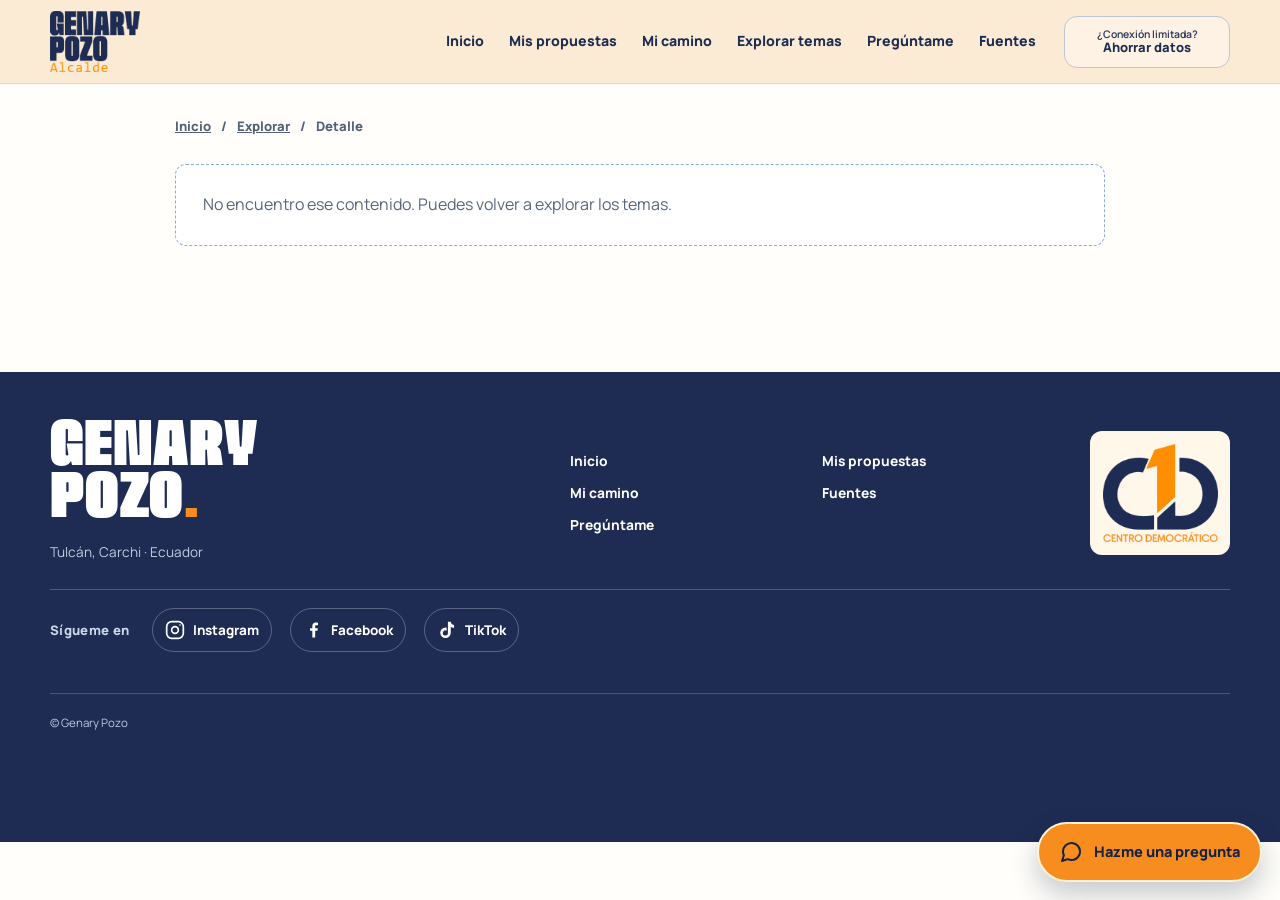
==== commit fce291af: "Add files via upload" ====
--- a/detalle.html
+++ b/detalle.html
@@ -1,5 +1,5 @@
 <!DOCTYPE html>
-<html lang="es-EC"><head><meta charset="utf-8"/><meta content="width=device-width,initial-scale=1" name="viewport"/><meta content="#1e2c53" name="theme-color"/><meta content="Detalle de una idea o una propuesta de Genary Pozo con sus fuentes." name="description"/><link href="assets/favicon.png" rel="icon" type="image/png"/><link href="https://fonts.googleapis.com" rel="preconnect"/><link crossorigin="" href="https://fonts.gstatic.com" rel="preconnect"/>
+<html lang="es-EC"><head><meta charset="utf-8"/><meta content="width=device-width,initial-scale=1" name="viewport"/><meta content="#1e2c53" name="theme-color"/><meta content="Detalle de una idea o una propuesta de Genary Pozo con sus fuentes." name="description"/><link rel="icon" href="assets/favicon-v16.png" type="image/png" sizes="256x256"/><link rel="icon" href="assets/favicon-32.png" type="image/png" sizes="32x32"/><link rel="shortcut icon" href="favicon.ico" type="image/x-icon"/><link rel="apple-touch-icon" href="apple-touch-icon.png" sizes="180x180"/><link href="https://fonts.googleapis.com" rel="preconnect"/><link crossorigin="" href="https://fonts.gstatic.com" rel="preconnect"/>
 <link href="https://fonts.googleapis.com/css2?family=Anton&amp;family=Cormorant+Garamond:ital,wght@0,500;0,600;1,500;1,600&amp;family=Manrope:wght@400;500;600;700;800&amp;family=Qwigley&amp;display=swap" rel="stylesheet"/>
 <link href="styles.css" rel="stylesheet"/><script defer="" src="app.js"></script><title>Conoce el detalle | Genary Pozo</title></head><body data-page="detalle">
 <a class="skip" href="#contenido">Saltar al contenido</a><header class="site-header"><div class="container nav-row"><a class="logo-link" href="index.html"><img alt="Genary Pozo Alcalde" height="66" src="assets/logo-alcalde.webp" width="95"/></a><button aria-controls="nav-links" aria-expanded="false" aria-label="Abrir menú" class="nav-toggle" id="nav-toggle" type="button"><span></span><span></span><span></span></button><nav aria-label="Menú principal" class="nav-links" id="nav-links"><a href="index.html">Inicio</a><a href="propuestas.html">Mis propuestas</a><a href="trayectoria.html">Mi camino</a><a href="explorar.html">Explorar temas</a><a href="preguntas.html">Pregúntame</a><a href="fuentes.html">Fuentes</a></nav><div class="data-control"><button aria-pressed="false" class="data-toggle" id="data-toggle" type="button"><span aria-hidden="true" class="data-icon">◉</span><span aria-hidden="true" class="data-hint">¿Conexión limitada?</span><span aria-hidden="true" class="data-label">Ahorrar datos</span></button></div></div></header>
@@ -9,4 +9,4 @@
 <a aria-label="Instagram de Genary Pozo (abre en otra pestaña)" href="https://www.instagram.com/genarypozo/" rel="noopener noreferrer" target="_blank"><svg aria-hidden="true" fill="none" height="20" stroke="currentColor" stroke-linecap="round" stroke-linejoin="round" stroke-width="2" viewbox="0 0 24 24" width="20"><rect height="20" rx="6" width="20" x="2" y="2"></rect><circle cx="12" cy="12" r="4"></circle><circle cx="18" cy="6" fill="currentColor" r="1" stroke="none"></circle></svg><span>Instagram</span></a>
 <a aria-label="Facebook de Genary Pozo (abre en otra pestaña)" href="https://www.facebook.com/profile.php?id=100063680343595" rel="noopener noreferrer" target="_blank"><svg aria-hidden="true" fill="currentColor" height="20" viewbox="0 0 24 24" width="20"><path d="M14.6 21v-8h2.7l.4-3.2h-3.1V7.7c0-.9.2-1.5 1.6-1.5H18V3.3C17.7 3.2 16.6 3 15.4 3 12.8 3 11.2 4.5 11.2 7.2v2.6H8.5V13h2.7v8h3.4Z"></path></svg><span>Facebook</span></a>
 <a aria-label="TikTok de Genary Pozo (abre en otra pestaña)" href="https://www.tiktok.com/@genarypozobando" rel="noopener noreferrer" target="_blank"><svg aria-hidden="true" fill="currentColor" height="20" viewbox="0 0 24 24" width="20"><path d="M16.5 2c.3 2.3 1.8 3.7 4 3.9v3.5c-1.6 0-3-.4-4-1.3v7.2a6.3 6.3 0 1 1-6.3-6.3c.4 0 .9.1 1.3.2v3.7a3 3 0 1 0 1.6 2.6V2h3.4Z"></path></svg><span>TikTok</span></a>
-</div></div><div class="container footer-bottom"><span>© Genary Pozo</span></div></footer><noscript><p class="noscript">Activa JavaScript para ver los detalles.</p></noscript><a aria-label="¿Tienes una pregunta para mí? Ir a Pregúntame" class="ask-float" href="preguntas.html"><svg aria-hidden="true" fill="none" height="24" stroke="currentColor" stroke-linecap="round" stroke-linejoin="round" stroke-width="2" viewbox="0 0 24 24" width="24"><path d="M21 11.5a8.4 8.4 0 0 1-.9 3.8A8.5 8.5 0 0 1 12.5 20a8.4 8.4 0 0 1-3.8-.9L3 21l1.9-5.7a8.4 8.4 0 0 1-.9-3.8A8.5 8.5 0 0 1 12.5 3h.5A8.5 8.5 0 0 1 21 11v.5Z"></path></svg><span>¿Tienes una pregunta para mí?</span></a></body></html>
+</div></div><div class="container footer-bottom"><span>© Genary Pozo</span></div></footer><noscript><p class="noscript">Activa JavaScript para ver los detalles.</p></noscript><a aria-label="Hazme una pregunta. Ir a Pregúntame" class="ask-float" href="preguntas.html"><svg aria-hidden="true" fill="none" height="24" stroke="currentColor" stroke-linecap="round" stroke-linejoin="round" stroke-width="2" viewbox="0 0 24 24" width="24"><path d="M21 11.5a8.4 8.4 0 0 1-.9 3.8A8.5 8.5 0 0 1 12.5 20a8.4 8.4 0 0 1-3.8-.9L3 21l1.9-5.7a8.4 8.4 0 0 1-.9-3.8A8.5 8.5 0 0 1 12.5 3h.5A8.5 8.5 0 0 1 21 11v.5Z"></path></svg><span>Hazme una pregunta</span></a></body></html>
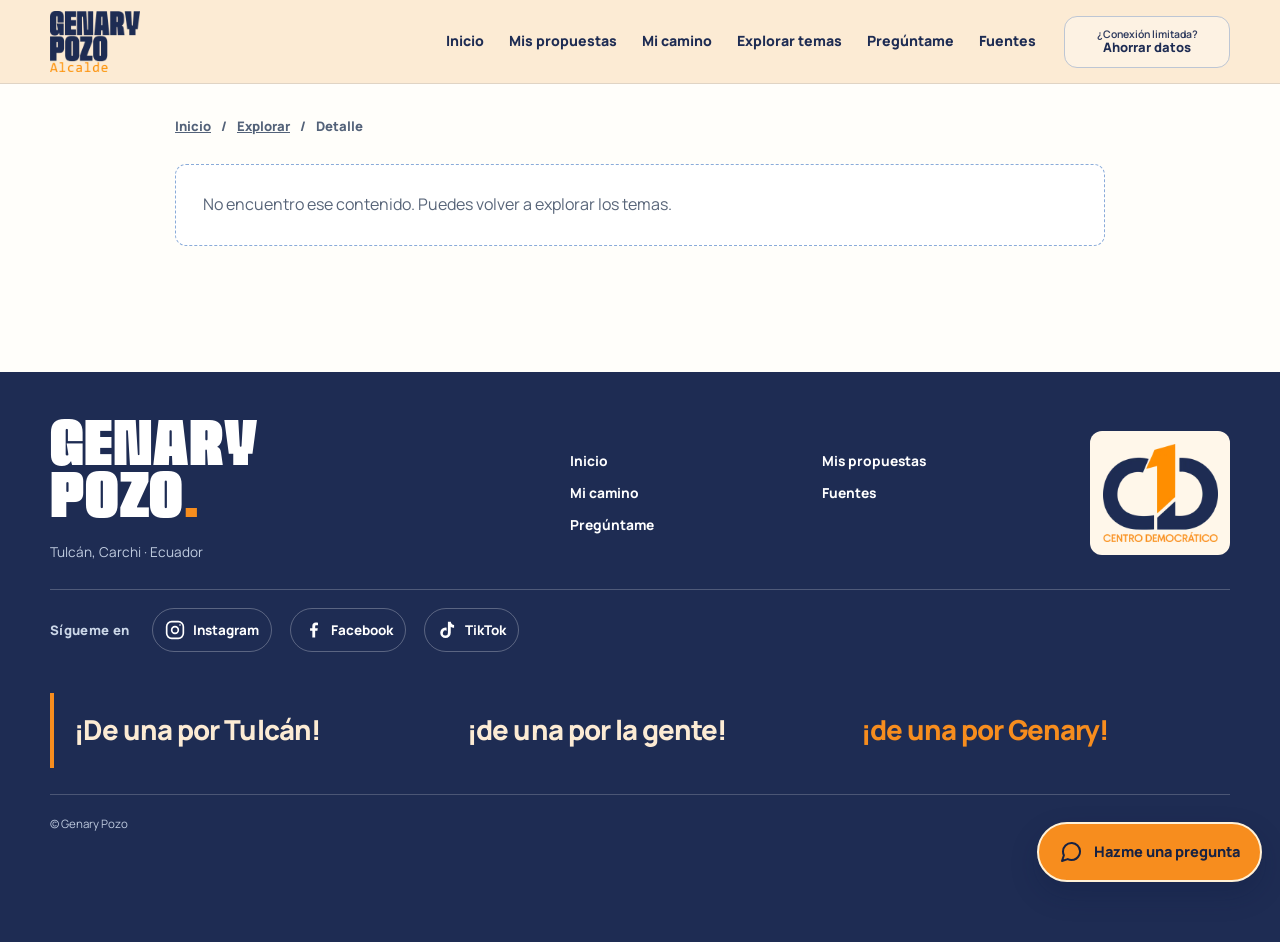
==== commit e50f0f4f: "Add files via upload" ====
--- a/detalle.html
+++ b/detalle.html
@@ -1,7 +1,7 @@
 <!DOCTYPE html>
-<html lang="es-EC"><head><meta charset="utf-8"/><meta content="width=device-width,initial-scale=1" name="viewport"/><meta content="#1e2c53" name="theme-color"/><meta content="Detalle de una idea o una propuesta de Genary Pozo con sus fuentes." name="description"/><link rel="icon" href="assets/favicon-v16.png" type="image/png" sizes="256x256"/><link rel="icon" href="assets/favicon-32.png" type="image/png" sizes="32x32"/><link rel="shortcut icon" href="favicon.ico" type="image/x-icon"/><link rel="apple-touch-icon" href="apple-touch-icon.png" sizes="180x180"/><link href="https://fonts.googleapis.com" rel="preconnect"/><link crossorigin="" href="https://fonts.gstatic.com" rel="preconnect"/>
+<html lang="es-EC"><head><meta charset="utf-8"/><meta content="width=device-width,initial-scale=1" name="viewport"/><meta content="#1e2c53" name="theme-color"/><meta content="Detalle de una idea o una propuesta de Genary Pozo con sus fuentes." name="description"/><link rel="icon" href="assets/favicon.png?v=19" type="image/png" sizes="256x256"/><link rel="icon" href="assets/favicon-32.png?v=19" type="image/png" sizes="32x32"/><link rel="shortcut icon" href="favicon.ico?v=19" type="image/x-icon"/><link rel="apple-touch-icon" href="apple-touch-icon.png?v=19" sizes="180x180"/><link href="https://fonts.googleapis.com" rel="preconnect"/><link crossorigin="" href="https://fonts.gstatic.com" rel="preconnect"/>
 <link href="https://fonts.googleapis.com/css2?family=Anton&amp;family=Cormorant+Garamond:ital,wght@0,500;0,600;1,500;1,600&amp;family=Manrope:wght@400;500;600;700;800&amp;family=Qwigley&amp;display=swap" rel="stylesheet"/>
-<link href="styles.css" rel="stylesheet"/><script defer="" src="app.js"></script><title>Conoce el detalle | Genary Pozo</title></head><body data-page="detalle">
+<link href="styles.css?v=23" rel="stylesheet"/><script defer="" src="app.js?v=23"></script><title>Conoce el detalle | Genary Pozo</title></head><body data-page="detalle">
 <a class="skip" href="#contenido">Saltar al contenido</a><header class="site-header"><div class="container nav-row"><a class="logo-link" href="index.html"><img alt="Genary Pozo Alcalde" height="66" src="assets/logo-alcalde.webp" width="95"/></a><button aria-controls="nav-links" aria-expanded="false" aria-label="Abrir menú" class="nav-toggle" id="nav-toggle" type="button"><span></span><span></span><span></span></button><nav aria-label="Menú principal" class="nav-links" id="nav-links"><a href="index.html">Inicio</a><a href="propuestas.html">Mis propuestas</a><a href="trayectoria.html">Mi camino</a><a href="explorar.html">Explorar temas</a><a href="preguntas.html">Pregúntame</a><a href="fuentes.html">Fuentes</a></nav><div class="data-control"><button aria-pressed="false" class="data-toggle" id="data-toggle" type="button"><span aria-hidden="true" class="data-icon">◉</span><span aria-hidden="true" class="data-hint">¿Conexión limitada?</span><span aria-hidden="true" class="data-label">Ahorrar datos</span></button></div></div></header>
 <main id="contenido"><div class="container detail-shell"><nav aria-label="Ruta" class="breadcrumbs"><a href="index.html">Inicio</a><span aria-hidden="true">/</span><a href="explorar.html">Explorar</a><span aria-hidden="true">/</span><span>Detalle</span></nav><article id="detail-article"><div class="loading-card">Cargando información…</div></article><div class="related" id="related"></div></div></main>
 <footer class="site-footer"><div class="container footer-main"><div class="footer-brand"><span>GENARY<br/>POZO<span class="dot">.</span></span><p>Tulcán, Carchi · Ecuador</p></div><div class="footer-nav"><a href="index.html">Inicio</a><a href="propuestas.html">Mis propuestas</a><a href="trayectoria.html">Mi camino</a><a href="fuentes.html">Fuentes</a><a href="preguntas.html">Pregúntame</a></div><div class="footer-party"><img alt="Centro Democrático, lista 1" height="90" loading="lazy" src="assets/logo-centro-democratico.webp" width="115"/></div><div aria-label="Redes sociales de Genary Pozo" class="footer-socials">
@@ -9,4 +9,4 @@
 <a aria-label="Instagram de Genary Pozo (abre en otra pestaña)" href="https://www.instagram.com/genarypozo/" rel="noopener noreferrer" target="_blank"><svg aria-hidden="true" fill="none" height="20" stroke="currentColor" stroke-linecap="round" stroke-linejoin="round" stroke-width="2" viewbox="0 0 24 24" width="20"><rect height="20" rx="6" width="20" x="2" y="2"></rect><circle cx="12" cy="12" r="4"></circle><circle cx="18" cy="6" fill="currentColor" r="1" stroke="none"></circle></svg><span>Instagram</span></a>
 <a aria-label="Facebook de Genary Pozo (abre en otra pestaña)" href="https://www.facebook.com/profile.php?id=100063680343595" rel="noopener noreferrer" target="_blank"><svg aria-hidden="true" fill="currentColor" height="20" viewbox="0 0 24 24" width="20"><path d="M14.6 21v-8h2.7l.4-3.2h-3.1V7.7c0-.9.2-1.5 1.6-1.5H18V3.3C17.7 3.2 16.6 3 15.4 3 12.8 3 11.2 4.5 11.2 7.2v2.6H8.5V13h2.7v8h3.4Z"></path></svg><span>Facebook</span></a>
 <a aria-label="TikTok de Genary Pozo (abre en otra pestaña)" href="https://www.tiktok.com/@genarypozobando" rel="noopener noreferrer" target="_blank"><svg aria-hidden="true" fill="currentColor" height="20" viewbox="0 0 24 24" width="20"><path d="M16.5 2c.3 2.3 1.8 3.7 4 3.9v3.5c-1.6 0-3-.4-4-1.3v7.2a6.3 6.3 0 1 1-6.3-6.3c.4 0 .9.1 1.3.2v3.7a3 3 0 1 0 1.6 2.6V2h3.4Z"></path></svg><span>TikTok</span></a>
-</div></div><div class="container footer-bottom"><span>© Genary Pozo</span></div></footer><noscript><p class="noscript">Activa JavaScript para ver los detalles.</p></noscript><a aria-label="Hazme una pregunta. Ir a Pregúntame" class="ask-float" href="preguntas.html"><svg aria-hidden="true" fill="none" height="24" stroke="currentColor" stroke-linecap="round" stroke-linejoin="round" stroke-width="2" viewbox="0 0 24 24" width="24"><path d="M21 11.5a8.4 8.4 0 0 1-.9 3.8A8.5 8.5 0 0 1 12.5 20a8.4 8.4 0 0 1-3.8-.9L3 21l1.9-5.7a8.4 8.4 0 0 1-.9-3.8A8.5 8.5 0 0 1 12.5 3h.5A8.5 8.5 0 0 1 21 11v.5Z"></path></svg><span>Hazme una pregunta</span></a></body></html>
+</div></div><div class="container footer-slogan"><p><span>¡De una por Tulcán!</span><span>¡de una por la gente!</span><span>¡de una por Genary!</span></p></div><div class="container footer-bottom"><span>© Genary Pozo</span></div></footer><noscript><p class="noscript">Activa JavaScript para ver los detalles.</p></noscript><a aria-label="Hazme una pregunta. Ir a Pregúntame" class="ask-float" href="preguntas.html"><svg aria-hidden="true" fill="none" height="24" stroke="currentColor" stroke-linecap="round" stroke-linejoin="round" stroke-width="2" viewbox="0 0 24 24" width="24"><path d="M21 11.5a8.4 8.4 0 0 1-.9 3.8A8.5 8.5 0 0 1 12.5 20a8.4 8.4 0 0 1-3.8-.9L3 21l1.9-5.7a8.4 8.4 0 0 1-.9-3.8A8.5 8.5 0 0 1 12.5 3h.5A8.5 8.5 0 0 1 21 11v.5Z"></path></svg><span>Hazme una pregunta</span></a></body></html>
--- a/styles.css
+++ b/styles.css
@@ -954,3 +954,147 @@
 /* La edición gratuita de Ferron contiene únicamente mayúsculas: envolver
    TODAS las palabras asegura que ninguna vocal se dibuje con otro alfabeto. */
 .ferron-word { text-transform:uppercase; }
+
+
+/* Navegación de propuestas: respeta la identidad gráfica de las secciones anteriores. */
+.proposal-count-line{font-size:.83rem;font-weight:850;letter-spacing:.08em;text-transform:uppercase;color:#7e3b00;margin:0 0 17px}
+.areas-home,.area-index-grid{display:grid;grid-template-columns:repeat(3,minmax(0,1fr));gap:18px;align-items:stretch}
+.area-card{background:#fff;border:1px solid #d9dfe8;border-top:5px solid var(--orange);border-radius:12px;padding:25px 23px 24px;display:flex;flex-direction:column;min-width:0;box-shadow:0 9px 30px rgba(30,44,83,.045)}
+.area-card:nth-child(3n+2){background:#f1f6fd;border-top-color:var(--blue)}
+.area-card:nth-child(3n){background:#fff7eb}
+.area-card:hover{box-shadow:0 12px 31px rgba(30,44,83,.10)}
+.area-topline{display:flex;justify-content:space-between;align-items:center;gap:15px;margin-bottom:16px}
+.area-sequence{font:400 2.15rem/1 var(--ferron);color:#b65a08}
+.area-total{font-size:.77rem;color:#405273;font-weight:800;text-align:right}
+.area-title{font:850 clamp(1.18rem,1.75vw,1.52rem)/1.2 var(--body);letter-spacing:-.028em;margin:0 0 8px}
+.area-title a{text-decoration:none;box-shadow:inset 0 -2px transparent}
+.area-title a:hover{text-decoration:underline;text-decoration-color:var(--orange);text-underline-offset:5px}
+.area-intro{font-size:.87rem;line-height:1.55;color:#4a5a74;margin:0 0 14px}
+.area-proposals{list-style:none;margin:0 0 20px;padding:0;flex:1}
+.area-proposals li{padding:11px 0 11px 18px;border-top:1px solid rgba(30,44,83,.12);position:relative;font-size:.88rem;line-height:1.45}
+.area-proposals li:before{content:'•';position:absolute;left:2px;top:11px;color:#b65a08;font-weight:900}
+.area-proposals li a{font-weight:760;text-decoration:none}
+.area-proposals li a:hover{text-decoration:underline;text-decoration-color:var(--orange);text-underline-offset:3px}
+.area-link{display:block;margin-top:auto;padding-top:17px;border-top:2px solid rgba(30,44,83,.12);font-size:.83rem;font-weight:850;text-decoration:none;color:#9c4400}
+.area-link:hover{text-decoration:underline;text-underline-offset:4px}
+.inline-search{display:grid;grid-template-columns:180px minmax(0,1fr);align-items:center;gap:20px;background:var(--navy);color:white;border-radius:12px;margin-top:27px;padding:22px 24px}
+.inline-search label{font-weight:850;font-size:.92rem;line-height:1.3}
+.inline-search>div{display:flex;gap:10px;align-items:stretch}
+.inline-search input{min-width:0;flex:1;background:#fff;color:var(--navy);border-radius:7px;padding:13px 14px;border:2px solid transparent;font-size:.88rem}
+.inline-search button{border:0;border-radius:7px;background:var(--orange);color:var(--navy);font-size:.83rem;font-weight:850;padding:10px 15px}
+.inline-search button:hover{background:#ffb15d}
+.search-page-link{margin:-8px 0 22px}.search-page-link a{font-weight:850;text-underline-offset:4px;color:#8c4005}
+.area-breadcrumbs{padding-top:24px;padding-bottom:24px}
+.area-page-hero{background:var(--navy);color:#fff9eb;padding:58px 0 60px;position:relative;overflow:hidden}
+.area-page-hero:after{content:'';position:absolute;right:-80px;top:-100px;width:280px;height:280px;border:48px solid rgba(138,171,217,.17);border-radius:50%;pointer-events:none}
+.area-page h1{font:400 clamp(3.0rem,6.6vw,5.8rem)/1.12 var(--ferron);letter-spacing:.007em;max-width:1100px;margin:17px 0 17px}
+.area-page-desc{font-size:1.12rem;max-width:750px;color:#e1e9f5;line-height:1.65;margin:0 0 22px}
+.area-page-counter{display:inline-block;margin:0;color:#182343;background:var(--orange);padding:9px 15px;font-size:.82rem;text-transform:uppercase;letter-spacing:.08em;font-weight:900;border-radius:6px}
+.area-records{display:grid;gap:24px}
+.proposal-expanded{scroll-margin-top:105px;background:#fff;border:1px solid #d5ddeb;border-radius:14px;overflow:hidden;padding:31px clamp(22px,4vw,49px);box-shadow:0 10px 30px rgba(30,44,83,.055)}
+.proposal-expanded:target{outline:3px solid #f78d1e;outline-offset:3px}
+.proposal-expanded-title{font:850 clamp(1.5rem,2.6vw,2.35rem)/1.19 var(--body);letter-spacing:-.045em;margin:0 0 14px;color:var(--navy);max-width:860px}
+.proposal-summary{font-size:1.055rem;line-height:1.72;color:#334466;max-width:860px;margin:0 0 20px}
+.proposal-metric{display:inline-flex;align-items:center;gap:13px;border-radius:9px;background:#fcebd4;padding:12px 18px;margin:0 0 20px}
+.proposal-metric strong{font:400 2.5rem/1 var(--ferron)}
+.proposal-metric span{max-width:155px;line-height:1.25;font-weight:800;font-size:.82rem}
+.proposal-context{max-width:860px;margin:3px 0 22px;line-height:1.72;color:#394d70}
+.proposal-actions{background:#f1f5fb;border-radius:11px;padding:22px 25px;margin:19px 0 24px}
+.proposal-actions h3,.proposal-extra-field h3{font-size:1rem;margin:0 0 12px;font-weight:850;color:var(--navy)}
+.proposal-actions ul{list-style:none;padding:0;margin:0}
+.proposal-actions li{padding:11px 0 11px 24px;position:relative;border-top:1px solid #d3deed;color:#283b5e;line-height:1.65;font-size:.94rem}
+.proposal-actions li:first-child{border-top:0}
+.proposal-actions li:before{content:'↗';position:absolute;left:0;font-weight:900;color:#bd5705}
+.proposal-quote{border-left:4px solid var(--orange);padding:9px 0 9px 23px;margin:15px 0 22px;font:italic 600 1.35rem/1.5 var(--editorial)}
+.proposal-quote cite{display:block;font:600 .79rem/1.5 var(--body);color:#54627b;margin-top:8px}
+.proposal-extra-field{margin:14px 0}.proposal-extra-field p{margin:0}.proposal-extra-field ul{margin:0}
+.proposal-references{border-top:1px solid #d4dcea;margin-top:19px;padding-top:17px}
+.proposal-references summary{cursor:pointer;font-size:.88rem;font-weight:850;text-decoration:underline;text-decoration-color:#f78d1e;text-underline-offset:4px}
+.proposal-references ul{padding-left:21px;color:#4c5b75;font-size:.8rem;line-height:1.55;overflow-wrap:anywhere}
+.proposal-references li{margin:10px 0}.proposal-references a{text-underline-offset:3px}
+.proposal-expanded-bottom{display:flex;gap:18px;align-items:center;flex-wrap:wrap;margin-top:22px;padding-top:18px;border-top:1px solid #d4dcea}
+.proposal-permalink{font-size:.81rem;font-weight:800;text-decoration:none;color:#944305}
+.proposal-permalink:hover{text-decoration:underline}
+.area-more .section-head h2{font-size:clamp(2.4rem,4vw,3.55rem)}
+.area-nav{display:grid;grid-template-columns:repeat(3,minmax(0,1fr));gap:12px}
+.area-nav-link{display:flex;align-items:center;justify-content:space-between;gap:10px;border-radius:9px;background:#fff;border:1px solid #d4ddea;padding:20px;text-decoration:none;font-weight:850;font-size:.92rem;line-height:1.35}
+.area-nav-link:hover{border-color:var(--orange);box-shadow:0 7px 16px rgba(30,44,83,.07)}
+.detail-area-context{margin:19px 0;padding:22px 27px;background:#f0f5fc;border-radius:10px}
+.detail-area-context p{margin:0 0 17px;color:#394e70;line-height:1.65}
+.detail-shell>.proposal-expanded{margin-bottom:24px}
+@media(max-width:1000px){.areas-home,.area-index-grid{grid-template-columns:repeat(2,minmax(0,1fr))}.area-nav{grid-template-columns:repeat(2,minmax(0,1fr))}}
+@media(max-width:650px){
+ .areas-home,.area-index-grid,.area-nav{grid-template-columns:1fr}
+ .area-card{padding:23px 21px}.area-title{font-size:1.28rem}.area-proposals li{font-size:.92rem}
+ .inline-search{grid-template-columns:1fr;padding:22px 18px;gap:11px}
+ .inline-search>div{flex-direction:column}.inline-search input,.inline-search button{width:100%;min-height:48px}
+ .area-page-hero{padding:47px 0 51px}.area-page h1{font-size:clamp(2.8rem,11.6vw,4.2rem)}
+ .area-page-desc{font-size:1rem}.area-records{gap:18px}
+ .proposal-expanded{padding:25px 19px}.proposal-expanded-title{font-size:1.48rem}
+ .proposal-summary{font-size:.98rem}.proposal-actions{padding:17px 16px}
+ .proposal-actions li{font-size:.89rem;line-height:1.6}.proposal-expanded-bottom{gap:13px}
+ .area-breadcrumbs{flex-wrap:wrap}
+}
+
+/* v19: reparar los nuevos titulares, manteniendo el Ferron normal de la v17.
+   Evita crear un peso negro sintético que cierre los contraformas de la fuente. */
+.area-page-hero h1,.area-sequence,.proposal-metric strong,#areas-count{
+  font-family:var(--ferron);font-style:normal;font-weight:400;
+  font-synthesis:none;
+}
+#areas-count{letter-spacing:.012em;line-height:inherit;font-size:1em}
+.area-page-hero h1{overflow-wrap:normal;hyphens:none;text-wrap:balance}
+.area-page-hero h1 .ferron-word{font-family:inherit;font-weight:400;font-style:normal}
+@media (max-width:650px){
+  .area-page-hero h1{font-size:clamp(1.85rem,8.2vw,3.8rem);line-height:1.16}
+  /* Las palabras largas pueden partirse solo si no caben; la letra con tilde
+     y su acento dibujado siguen siendo una misma unidad visual. */
+  .area-page-hero h1 .ferron-word{display:inline;white-space:normal;overflow-wrap:anywhere}
+}
+
+/* v20 · Compartir por área/página, nunca por ficha individual. */
+.area-card-actions{display:flex;align-items:center;justify-content:space-between;flex-wrap:wrap;gap:12px;margin-top:auto;padding-top:17px;border-top:2px solid rgba(30,44,83,.12)}
+.area-card-actions .area-link{border:0;margin:0;padding:0;flex:1 1 175px;line-height:1.4}
+.area-card-actions .share-article{flex:0 0 auto;min-height:41px;padding:8px 13px}
+.page-share-slot{display:flex;align-items:center;margin-top:18px;min-height:43px}
+.page-share-slot .share-article{background:#fff;color:#1e2c53;border-color:#fff;min-height:44px}
+.page-share-slot .share-article:hover,.page-share-slot .share-article:focus-visible{background:#fcebd4;border-color:#f78d1e}
+.area-share-slot{margin-top:20px}
+.area-share-slot .share-article{position:relative;z-index:1}
+.path-hero .page-share-slot{display:inline-flex;margin-top:12px;margin-left:15px;vertical-align:middle}
+.path-hero .page-share-slot .share-article{min-height:52px}
+/* Los momentos se leen íntegros aquí; fuentes externas en vez de páginas duplicadas. */
+.timeline-card,.cause-card{scroll-margin-top:110px}
+.timeline-card time{display:block;margin-bottom:8px}
+.timeline-card .journey-text,.cause-card .journey-text{line-height:1.75;margin:12px 0 0;color:#364866}
+.timeline-card .journey-list,.cause-card .journey-list{padding-left:22px;margin:12px 0 0;line-height:1.75;color:#364866}
+.timeline-card .journey-list li,.cause-card .journey-list li{padding-bottom:7px}
+.cause-card .journey-list li strong{color:var(--navy)}
+.journey-source-actions{display:flex;flex-wrap:wrap;margin-top:17px}
+.journey-source-actions .card-detail-link{display:inline-flex;align-items:center;min-height:40px}
+.journey-quote{font:italic 600 1.25rem/1.55 var(--editorial);margin:15px 0 0;padding-left:17px;border-left:4px solid var(--orange);color:var(--navy)}
+.journey-quote cite{display:block;margin-top:6px;font:600 .76rem/1.5 var(--body);color:#4d5c75}
+.cause-card{min-width:0}
+.cause-card a{overflow-wrap:anywhere}
+.moment > .card-detail-link{margin-top:auto;padding-top:19px}
+.result-actions{display:flex;flex-wrap:wrap;gap:12px;margin-top:auto;padding-top:17px}
+.result-inline-detail{border-top:1px solid var(--line);padding-top:12px;margin-top:18px}
+.result-inline-detail summary{font-weight:800;color:#9c4400;cursor:pointer}
+.result-inline-body{margin-top:13px;line-height:1.65}
+.result-inline-body .journey-list{padding-left:22px}
+#principios{scroll-margin-top:100px}
+@media(max-width:650px){
+ .area-card-actions{align-items:flex-start;row-gap:14px}
+ .path-hero .page-share-slot{margin-left:0;display:flex;margin-top:15px}
+ .timeline-card{padding:23px 20px}
+ .cause-card{padding:23px 20px}
+}
+
+/* v21: conservar ocultación de secciones vacías. */
+[hidden]{display:none!important}
+
+/* v23: cierre de campaña integrado en el pie de página. */
+.footer-slogan{padding-bottom:26px}
+.footer-slogan p{display:grid;grid-template-columns:repeat(3,minmax(0,1fr));align-items:center;gap:12px 24px;margin:0;padding:20px 0 20px 20px;border-left:4px solid var(--orange);color:var(--cream);font:800 clamp(1.1rem,2.15vw,1.85rem)/1.25 var(--body);letter-spacing:-.035em}
+.footer-slogan p span:last-child{color:var(--orange)}
+@media(max-width:760px){.footer-slogan p{grid-template-columns:1fr;gap:5px;padding:8px 0 8px 16px;font-size:clamp(1.2rem,4.6vw,1.7rem)}.footer-slogan{padding-bottom:24px}}
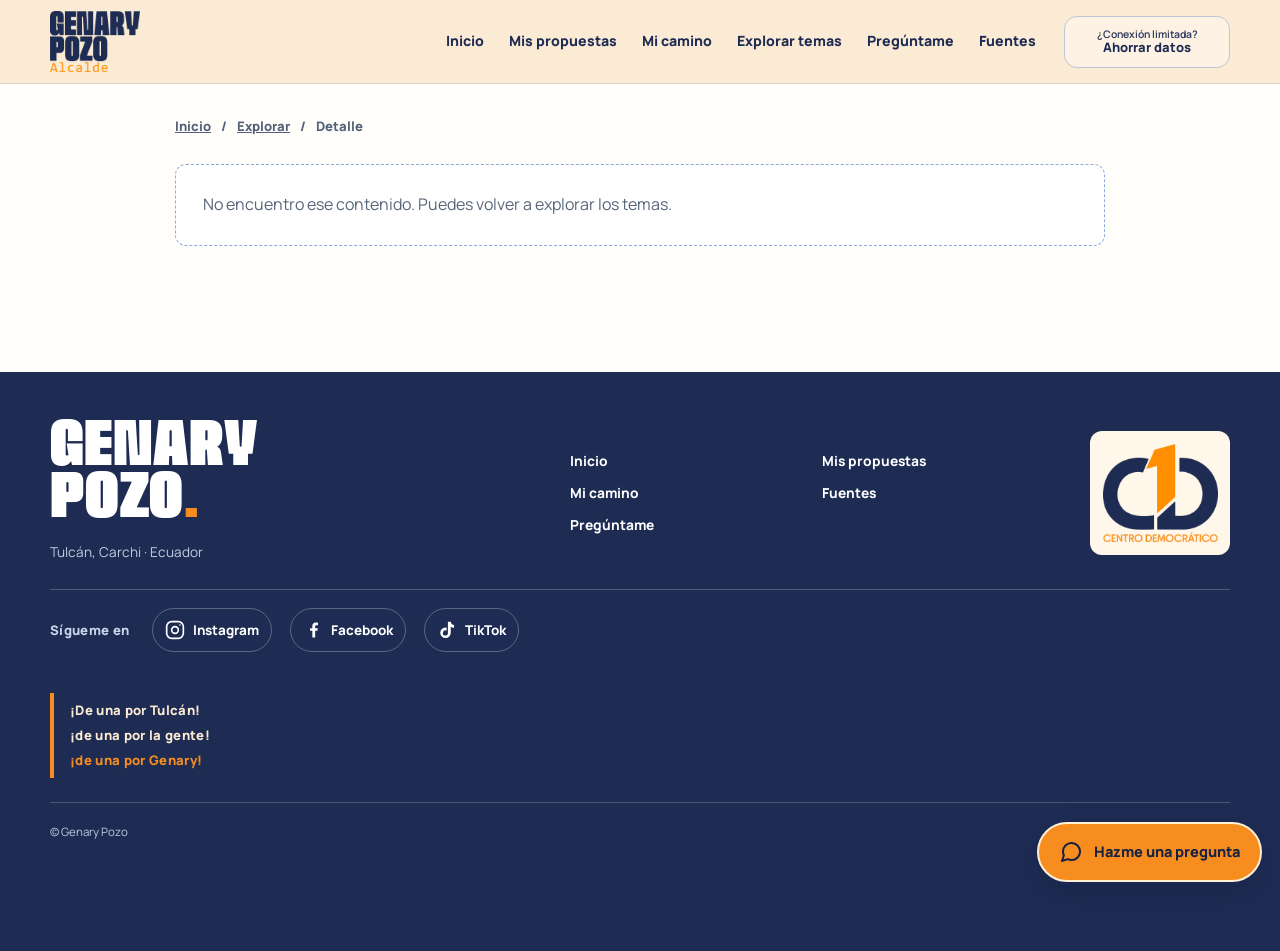
==== commit d0da658f: "Add files via upload" ====
--- a/detalle.html
+++ b/detalle.html
@@ -1,7 +1,7 @@
 <!DOCTYPE html>
 <html lang="es-EC"><head><meta charset="utf-8"/><meta content="width=device-width,initial-scale=1" name="viewport"/><meta content="#1e2c53" name="theme-color"/><meta content="Detalle de una idea o una propuesta de Genary Pozo con sus fuentes." name="description"/><link rel="icon" href="assets/favicon.png?v=19" type="image/png" sizes="256x256"/><link rel="icon" href="assets/favicon-32.png?v=19" type="image/png" sizes="32x32"/><link rel="shortcut icon" href="favicon.ico?v=19" type="image/x-icon"/><link rel="apple-touch-icon" href="apple-touch-icon.png?v=19" sizes="180x180"/><link href="https://fonts.googleapis.com" rel="preconnect"/><link crossorigin="" href="https://fonts.gstatic.com" rel="preconnect"/>
 <link href="https://fonts.googleapis.com/css2?family=Anton&amp;family=Cormorant+Garamond:ital,wght@0,500;0,600;1,500;1,600&amp;family=Manrope:wght@400;500;600;700;800&amp;family=Qwigley&amp;display=swap" rel="stylesheet"/>
-<link href="styles.css?v=23" rel="stylesheet"/><script defer="" src="app.js?v=23"></script><title>Conoce el detalle | Genary Pozo</title></head><body data-page="detalle">
+<link href="styles.css?v=24" rel="stylesheet"/><script defer="" src="app.js?v=24"></script><title>Conoce el detalle | Genary Pozo</title></head><body data-page="detalle">
 <a class="skip" href="#contenido">Saltar al contenido</a><header class="site-header"><div class="container nav-row"><a class="logo-link" href="index.html"><img alt="Genary Pozo Alcalde" height="66" src="assets/logo-alcalde.webp" width="95"/></a><button aria-controls="nav-links" aria-expanded="false" aria-label="Abrir menú" class="nav-toggle" id="nav-toggle" type="button"><span></span><span></span><span></span></button><nav aria-label="Menú principal" class="nav-links" id="nav-links"><a href="index.html">Inicio</a><a href="propuestas.html">Mis propuestas</a><a href="trayectoria.html">Mi camino</a><a href="explorar.html">Explorar temas</a><a href="preguntas.html">Pregúntame</a><a href="fuentes.html">Fuentes</a></nav><div class="data-control"><button aria-pressed="false" class="data-toggle" id="data-toggle" type="button"><span aria-hidden="true" class="data-icon">◉</span><span aria-hidden="true" class="data-hint">¿Conexión limitada?</span><span aria-hidden="true" class="data-label">Ahorrar datos</span></button></div></div></header>
 <main id="contenido"><div class="container detail-shell"><nav aria-label="Ruta" class="breadcrumbs"><a href="index.html">Inicio</a><span aria-hidden="true">/</span><a href="explorar.html">Explorar</a><span aria-hidden="true">/</span><span>Detalle</span></nav><article id="detail-article"><div class="loading-card">Cargando información…</div></article><div class="related" id="related"></div></div></main>
 <footer class="site-footer"><div class="container footer-main"><div class="footer-brand"><span>GENARY<br/>POZO<span class="dot">.</span></span><p>Tulcán, Carchi · Ecuador</p></div><div class="footer-nav"><a href="index.html">Inicio</a><a href="propuestas.html">Mis propuestas</a><a href="trayectoria.html">Mi camino</a><a href="fuentes.html">Fuentes</a><a href="preguntas.html">Pregúntame</a></div><div class="footer-party"><img alt="Centro Democrático, lista 1" height="90" loading="lazy" src="assets/logo-centro-democratico.webp" width="115"/></div><div aria-label="Redes sociales de Genary Pozo" class="footer-socials">
--- a/styles.css
+++ b/styles.css
@@ -1094,7 +1094,7 @@
 [hidden]{display:none!important}
 
 /* v23: cierre de campaña integrado en el pie de página. */
-.footer-slogan{padding-bottom:26px}
-.footer-slogan p{display:grid;grid-template-columns:repeat(3,minmax(0,1fr));align-items:center;gap:12px 24px;margin:0;padding:20px 0 20px 20px;border-left:4px solid var(--orange);color:var(--cream);font:800 clamp(1.1rem,2.15vw,1.85rem)/1.25 var(--body);letter-spacing:-.035em}
+/* Eslogan: misma escala tipográfica que «Sígueme en», en todas las pantallas. */
+.footer-slogan{padding-bottom:24px}
+.footer-slogan p{display:grid;grid-template-columns:1fr;gap:5px;margin:0;padding:8px 0 8px 16px;border-left:4px solid var(--orange);color:var(--cream);font:800 .82rem/1.5 var(--body);letter-spacing:.025em}
 .footer-slogan p span:last-child{color:var(--orange)}
-@media(max-width:760px){.footer-slogan p{grid-template-columns:1fr;gap:5px;padding:8px 0 8px 16px;font-size:clamp(1.2rem,4.6vw,1.7rem)}.footer-slogan{padding-bottom:24px}}
